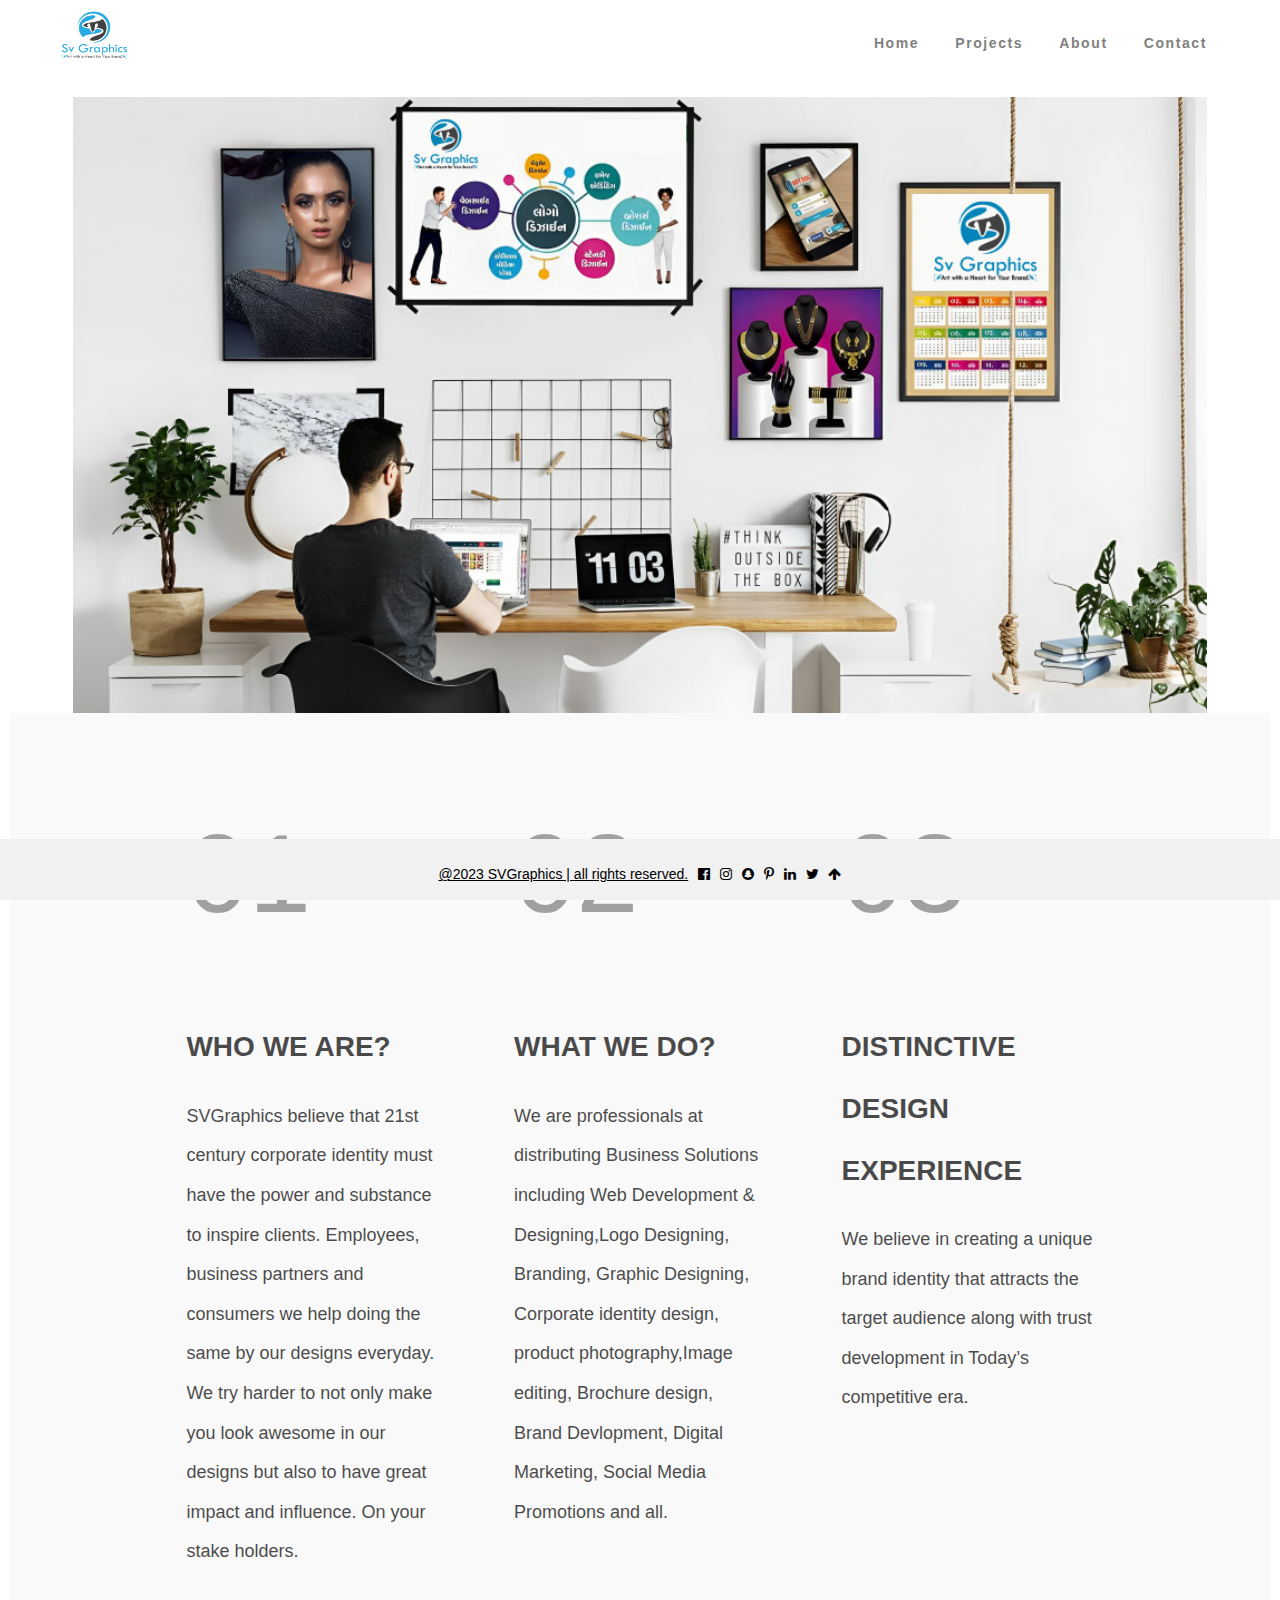
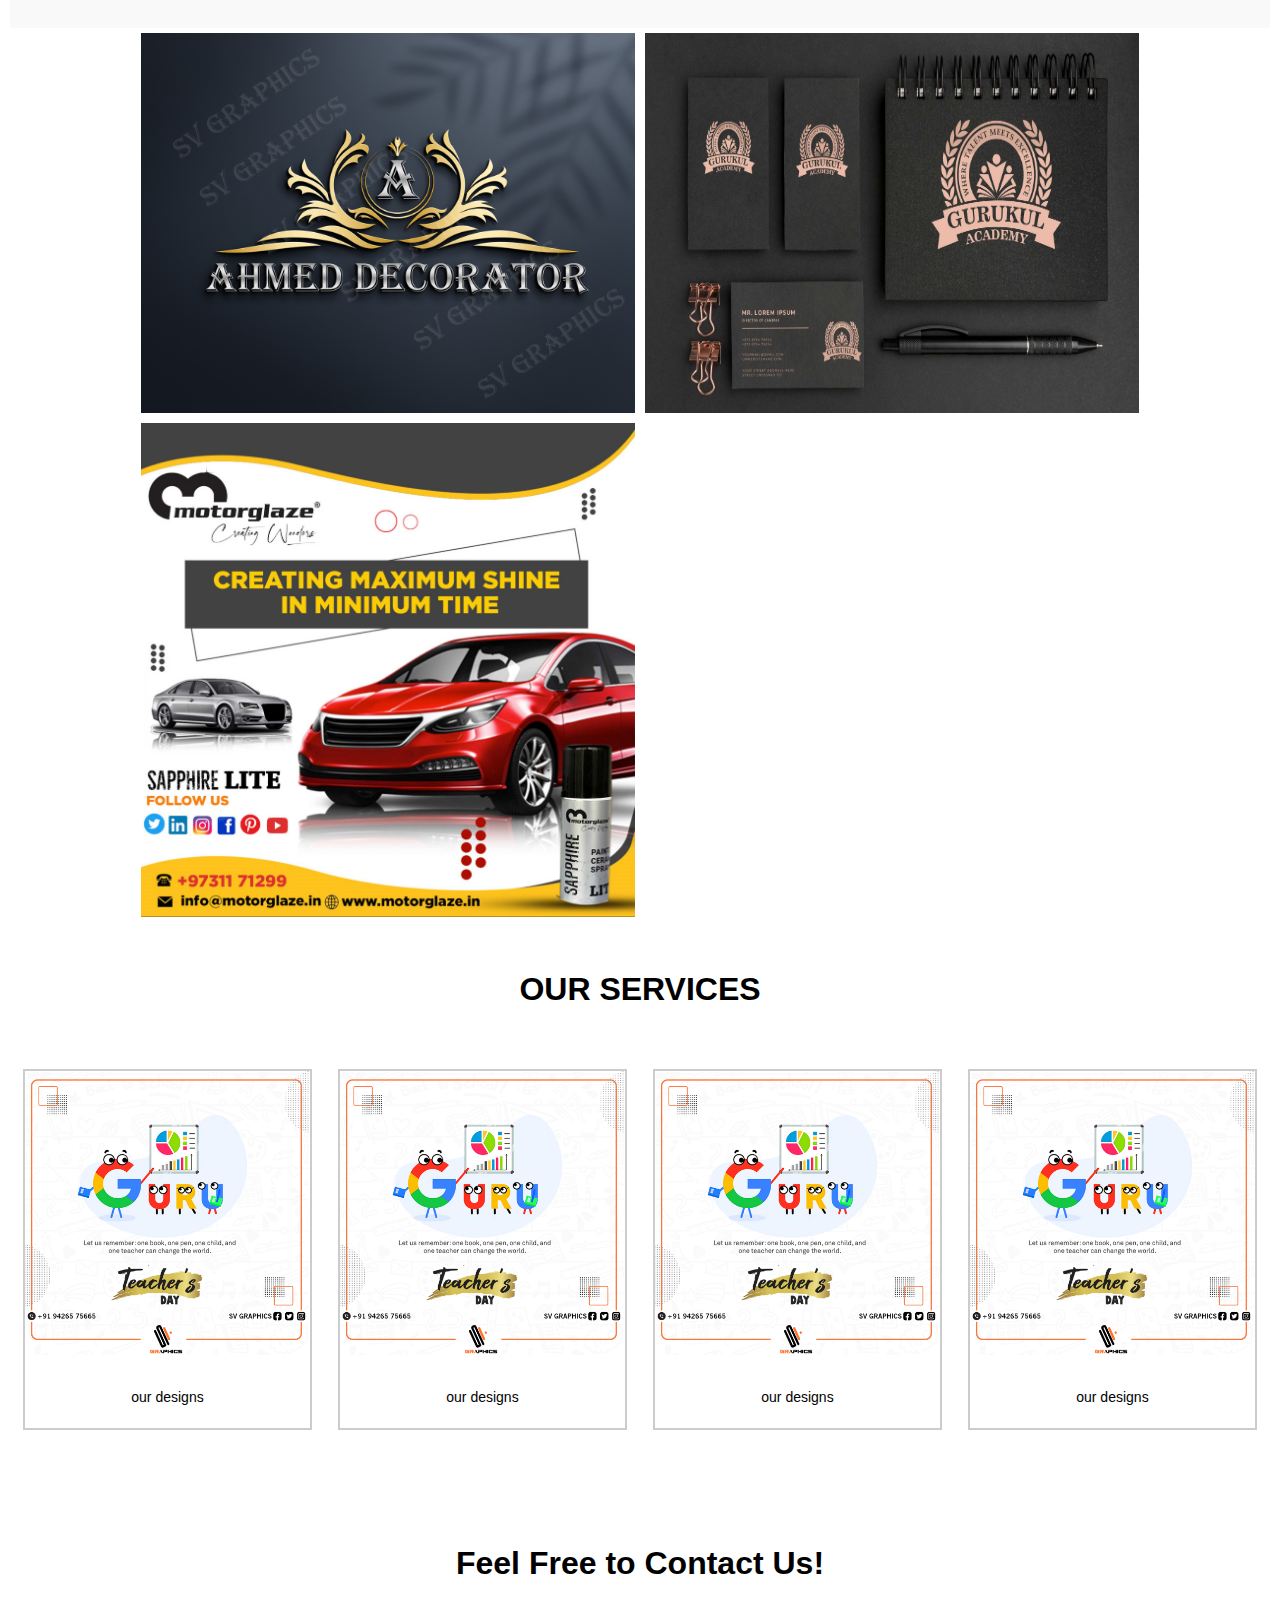
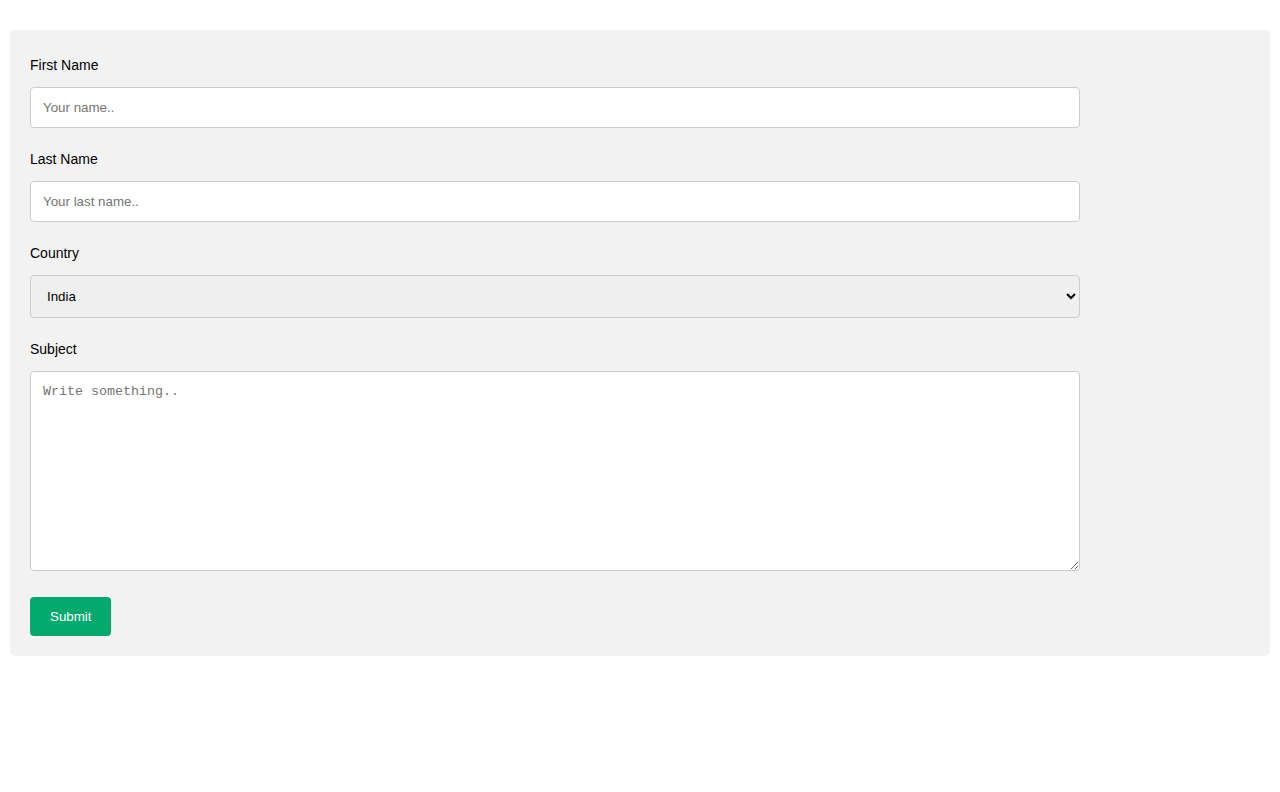
==== index.html @ ce994e53 "second commit" ====
<!DOCTYPE html>
<html lang="en">
<head>
    <meta charset="UTF-8">
    <meta http-equiv="X-UA-Compatible" content="IE=edge">
    <link rel="stylesheet" href="https://cdnjs.cloudflare.com/ajax/libs/font-awesome/4.7.0/css/font-awesome.min.css">
    <meta name="viewport" content="width=device-width, initial-scale=1.0">
    <title>SV Graphics</title>
    <link rel="icon" type="image/x-icon" href="/Images/favicon.ico">
    <!-- <link rel="stylesheet" href="https://cdnjs.cloudflare.com/ajax/libs/font-awesome/5.15.3/css/all.min.css" integrity="sha512-iBBXm8fW90+nuLcSKlbmrPcLa0OT92xO1BIsZ+ywDWZCvqsWgccV3gFoRBv0z+8dLJgyAHIhR35VZc2oM/gI1w==" crossorigin="anonymous" /> -->
    <link rel="stylesheet" href="/styles/index.css">
</head>
<body>
    <nav>
        <div class="nav-main">
            <div class="nav-header">
                <a href="/index.html"><img src="Images/sv-logo.png" class="logo" alt="logo"></a>
                <i class="fa fa-bars" aria-hidden="true"></i>
            </div>
            <ul class="menu">
                <li>
                    <a class = "navbar-a" href="/index.html">Home</a>
                </li>
                <li>
                    <a class = "navbar-a" href="pages/projects.html">Projects</a>
                </li>
                <li>
                    <a class = "navbar-a" href="pages/about.html">About</a>
                </li>
                <li>
                    <a class = "navbar-a" href="pages/contact.html">Contact</a>
                </li>
            </ul>
        </div>
       
    </nav>
    <div class="content">

        <div class="container">
            <img src="/Images/slider.jpg" alt="SVGraphics" class="image">
            <div class="overlay">
                <div class="text"><h2>We create an innovative and impressive brand that pumps up your business like its heart.</h2>
                    <button class="button">
                        <span class="button-content" ><a class="container-btn" href="#services">Know More</a></span>
                    </button>
            </div>
            </div>
        </div>
        <div class="div-info">
            <div class="responsive-info">
                <p class="div-info-p" >01</p>
                <h1>WHO WE ARE?</h1>
                <h3 style="font-weight: 100; font-size: large;">SVGraphics believe that 21st century corporate identity must have the power and substance to inspire clients. Employees, business partners and consumers we help doing the same by our designs everyday. We try harder to not only make you look awesome in our designs but also to have great impact and influence. On your stake holders.</h3>

            </div>
            <div class="responsive-info">
                    <p class="div-info-p" >02</p>
                    <h1>WHAT WE DO?</h1>
                <h3 style="font-weight: 100; font-size: large;">We are professionals at distributing Business Solutions including Web Development & Designing,Logo Designing, Branding, Graphic Designing, Corporate identity design, product photography,Image editing, Brochure design, Brand Devlopment, Digital Marketing, Social Media Promotions and all.</h3>

            </div>
            <div class="responsive-info">
                <p class="div-info-p" >03</p>
                <h1>DISTINCTIVE DESIGN EXPERIENCE</h1>
                <h3 style="font-weight: 100; font-size: large;">We believe in creating a unique brand identity that attracts the target audience along with trust development in Today’s competitive era.</h3>
            </div>
        </div>
        <!-- <div>
          <img src="Images/work.jpeg" style="width: auto;" alt="">
        </div> -->
        <div style="display: flex;">
            <div>
            <div class="cc">
                <div class="content-container">
                    <img src="/Images/4.png" alt="Avatar" class="image">
                    <div class="overlay-text">
                      <div class="cc-text">LOGO DESIGN</div>
                    </div>
                </div>
                <div class="content-container">
                    <img src="/Images/logo branding.jpg" style="height: 100%;" alt="Avatar" class="image">
                    <div class="overlay-text">
                      <div class="cc-text">LOGO BRANDING</div>
                    </div>
                </div>
            </div>
            <div class="cc">
                <div class="content-container">
                    <img src="/Images/11.png"  alt="Avatar" class="image">
                    <div class="overlay-text">
                      <div class="cc-text">AD DESIGN</div>
                    </div>
                </div>
                <div class="content-container"
                    <img src="/Images/13.png" alt="Avatar" class="image">
                    <div class="overlay-text">
                      <div class="cc-text">TEMPLATE DESING</div>
                    </div>
                </div>
            </div>
        </div>
        </div>
        
        <p class="services" align="center" id="services">OUR SERVICES</p>
            
            <div style="margin-bottom: 40%;">
                <div class="responsive">
                    <div class="gallery">
                      <a target="_blank" href="/Images/02.png">
                        <img src="/Images/02.png" alt="Cinque Terre" width="600" height="400">
                      </a>
                      <div class="desc">our designs</div>
                    </div>
                  </div>
                  <div class="responsive">
                    <div class="gallery">
                      <a target="_blank" href="/Images/02.png">
                        <img src="/Images/02.png" alt="Cinque Terre" width="600" height="400">
                      </a>
                      <div class="desc">our designs</div>
                    </div>
                  </div>
                  <div class="responsive">
                    <div class="gallery">
                      <a target="_blank" href="/Images/02.png">
                        <img src="/Images/02.png" alt="Cinque Terre" width="600" height="400">
                      </a>
                      <div class="desc">our designs</div>
                    </div>
                  </div>
                  <div class="responsive">
                    <div class="gallery">
                      <a target="_blank" href="/Images/02.png">
                        <img src="/Images/02.png" alt="Cinque Terre" width="600" height="400">
                      </a>
                      <div class="desc">our designs</div>
                    </div>
                  </div>
            </div>
            
                  <p class="services" align="center" id="services">Feel Free to Contact Us!</p>
                  <div class="containeer" style="display: flex; margin-bottom: 10%;">
                    <form action="/action_page.php">
                      <label for="fname">First Name</label>
                      <input type="text" id="fname" name="firstname" placeholder="Your name..">
                  
                      <label for="lname">Last Name</label>
                      <input type="text" id="lname" name="lastname" placeholder="Your last name..">
                  
                      <label for="country">Country</label>
                      <select id="country" name="country">
                        <option value="India">India</option>
                        <option value="canada">Canada</option>
                        <option value="usa">USA</option>
                        <option value="Australia">Australia</option>
                      </select>
                  
                      <label for="subject">Subject</label>
                      <textarea id="subject" name="subject" placeholder="Write something.." style="height:200px"></textarea>
                  
                      <input type="submit" value="Submit">
                    </form>
                </div>
        <footer class="footer"> 
            <div class="social-media" align = "center" style="margin-top: 20px;">   
                <a href="" >@2023 SVGraphics | all rights reserved.</a>
                <a href="" ><i class="fa fa-facebook-official "></i></a>
                <a href="" ><i class="fa fa-instagram "></i></a>
                <a href="" ><i class="fa fa-snapchat "></i></a>
                <a href="" ><i class="fa fa-pinterest-p "></i></a>
                <a href="" ><i class="fa fa-linkedin "></i></a>
                <a href="" ><i class="fa fa-twitter "></i></a>
                <a href="#" style="align-items: end;"><i class="fa fa-arrow-up"></i></a>
                <!-- <button class="footerbutton" ><a href="#" class="footerbutton-a" ><i class="fa fa-arrow-up"></i> To the top</a></button> -->
            </div>
        </footer>

    <script src="scripts/index.js"></script>
</body>
</html>
---- styles/index.css ----
body {
  margin: 0;
  padding: 0;
  font-family: sans-serif;
  background: white;
  line-height: 2.2;
  font-size: 0.875rem;
  
}

ul {
  list-style-type: none;
}
li {
  padding: 10px;
}

.navbar-a {
  font-weight: 700;
  text-decoration: none;
}

nav {
  background: white;
  /* box-shadow: 0 5px 15px rgba(0, 0, 0, 0.1); */
}

.fa-bars {
  font-size: 1.5rem;
  color: #000000;
  cursor: pointer;
}

.fa-bars:hover {
  color: rgb(39, 170, 225);
}

.navbar-a {
  color: grey;
  letter-spacing: 0.1rem;
  display: block;
  padding: 0.5rem 1rem;
  transition: all 0.3s linear;
}

.navbar-a:hover {
  background: rgb(39, 170, 225);
  color: rgb(0, 0, 0);
  padding-left: 1.5rem;
}

.menu {
  height: 0;
  /* overflow: hidden; */
  transition: all 0.3s linear;
}

.show-menu {
  height: auto;
  padding-bottom: 2%;
}

.nav-header {
  display: flex;
  justify-content: space-between;
  padding: 1rem;
}

.logo{
  width: 10%;
}
@media (min-width: 800px) {
  .nav-main {
    max-width: 1170px;
    margin: 0 auto;
    display: flex;
    align-items: center;
    justify-content: space-between;
  }

  .nav-header {
    padding: 0;
  }

  .fa-bars {
    display: none;
  }

  .menu {
    height: auto;
    display: flex;
  }

  .navbar-a {
    padding: 0;
    margin: 0 0.5rem;
  }

  .navbar-a:hover {
    padding: 0;
    background: transparent;
  }

  .logo{
    width: 10%;
    height: 80%;
  }
}

/* hero-image */
.container {
  margin-left: 5%;
  position: relative;
  width: 90%;
}

.image {
  display: block;
  width: 100%;
  height: auto;
}

.overlay {
  position: absolute;
  bottom: 0;
  right: 0;
  background-color: rgb(229, 232, 236);
  overflow: hidden;
  width: 60%;
  height: 0;
  transition: .5s ease;
  opacity: 90%;
}

.container:hover .overlay {
  height: 70%;
}

.text {
  color: black;
  font-size: 150%;
  position: absolute;
  top: 50%;
  left: 50%;
  -webkit-transform: translate(-50%, -50%);
  -ms-transform: translate(-50%, -50%);
  transform: translate(-50%, -50%);
  text-align: center;
}
@media only screen and (max-width: 1500px) {
  .text {
    font-size: 130%;
  }
  .button{
    font-size: smaller;
  }
}
@media only screen and (max-width: 1300px) {
  .text {
    font-size: 100%;
  }
  .button{
    font-size: smaller;
  }
}
@media only screen and (max-width: 1000px) {
  .text {
    font-size: 85%;
  }
  .button{
    font-size: smaller;
  }
}
@media only screen and (max-width: 850px) {
  .overlay {
    display: none;
  }
}
/* container button */
.button {
  position: relative;
  overflow: hidden;
  height: 3rem;
  padding: 0 2rem;
  border-radius: 1.5rem;
  background: rgb(39, 170, 225);
  /* background-size: 100%; */
  color: #fff;
  border: none;
}

.button:hover::before {
  transform: scaleX(1);
}

.button-content {
  position: relative;
  z-index: 1;
}

.button::before {
  content: '';
  position: absolute;
  top: 0;
  left: 0;
  transform: scaleX(0);
  transform-origin: 0 50%;
  width: 100%;
  height: inherit;
  border-radius: inherit;
  background: linear-gradient(
    82.3deg,
    rgb(44, 43, 44) 10.8%,
    rgb(0, 0, 0) 94.3%
  );
  transition: all 0.475s;
}

.container-btn {
  text-decoration: none;
  color: white;
  font-weight: 600;
  font-size: larger;
}

/* info division */
.div-info{
  background-color: #f9f9f9;
  display : flex ;
  justify-content: center;
  width: auto;
}

.div-info div{
  
  opacity: 70%;
  width: 20%;
  margin: 1%;
  padding: 2%;
}

.div-info-p{
  font-size: 800%;
  opacity: 50%;
  display: inline;
}


@media only screen and (max-width: 900px) {
  .div-info{
    display: block;
    width: 100%;
    justify-content: center;
  }
  .div-info div{
    width: 90%;
  }
}

/* content container after info */

.content-container {
  position: relative;
  width: 50%;
  margin: 0.5%;
}

.overlay-text {
  position: absolute;
  top: 0;
  bottom: 0;
  left: 0;
  right: 0;
  height: 100%;
  width: 100%;
  opacity: 0;
  transition: .9s ease;
  background-color: black;
}

.cc-text {
  color: white;
  font-size: 20px;
  position: absolute;
  top: 50%;
  left: 50%;
  -webkit-transform: translate(-50%, -50%);
  -ms-transform: translate(-50%, -50%);
  transform: translate(-50%, -50%);
  text-align: center;
}

.content-container:hover .overlay-text {
  opacity: 1;
}

.cc{
  display: flex;
  padding-left: 10%;
  padding-right: 10%;
}

.services{
  font-size: xx-large;
  font-weight: 700;
}



/* Content */
.content {
  background-color: white;
  padding: 10px;
}


/* ----------------- portfolio -------------------- */
/* 
.accorerdion {
  border: none;
  outline: 0;
  display: inline-block;
  padding: 8px;
  color: white;
  background-color: rgb(34, 34, 34);
  text-align: center;
  margin-top: 20px;
  margin-left: 42.5%;
  cursor: pointer;
  width: 15%;
  transition: 0.4s;
} */

.panel {
  /* margin-top: 2000%; */
  /* padding: 0 18px; */
  display: none;
  background-color: white;
  overflow: hidden;
}

div.gallery {
  border: 2px solid #ccc;
}

div.gallery:hover {
  border: 2px solid black;
}

div.gallery img {
  width: 100%;
  height: auto;
}

div.desc {
  padding: 15px;
  text-align: center;
}

.responsive {
  padding: 1%;
  float: left;
  width: 23%;
}

@media only screen and (max-width: 900px) {
  .responsive {
    width: 40%;
    margin-left: 5%;
  }
}

/* @media only screen and (max-width: 700px) {
  .responsive {
    width: auto;
  }
} */

@media only screen and (max-width: 600px) {
  .responsive {
    width: 90%;
  }
}

/* ----------------- portfolio-end -------------------- */
/* -------- contact us form ---------------- */
input[type=text], select, textarea {
  width: 100%;
  padding: 12px;
  border: 1px solid #ccc;
  border-radius: 4px;
  box-sizing: border-box;
  margin-top: 6px;
  margin-bottom: 16px;
  resize: vertical;
}

input[type=submit] {
  background-color: #04AA6D;
  color: white;
  padding: 12px 20px;
  border: none;
  border-radius: 4px;
  cursor: pointer;
}

input[type=submit]:hover {
  background-color: #45a049;
}

.containeer {
  border-radius: 5px;
  background-color: #f2f2f2;
  padding: 20px;
}

/* ----------------- footer -------------------- */
.footer {
  position: fixed;
  background-color: rgb(241, 241, 241);
  bottom: 0;
  left: 0;
  right: 0;
  /* top: 0; */
}
.social-media a{
  color: black;
  padding: 3px;
}
.social-media{
  margin-bottom: 10px;
}
.social-media a:hover{
  color: #1500ff;
  font-weight: bold;
}

/* 
.footerbutton {
  border: none;
  outline: none;
  padding: 12px 16px;
  background-color: white;
  cursor: pointer;
}

.footerbutton:hover {
  background-color: #000000;
}

.footerbutton.active {
  background-color: #666;
  color: white;
}

.footerbutton-a{
  text-decoration: none; 
  color: black;
}

.footerbutton-a:hover{
  color: white;
} */
/* ----------------- footer-end -------------------- */
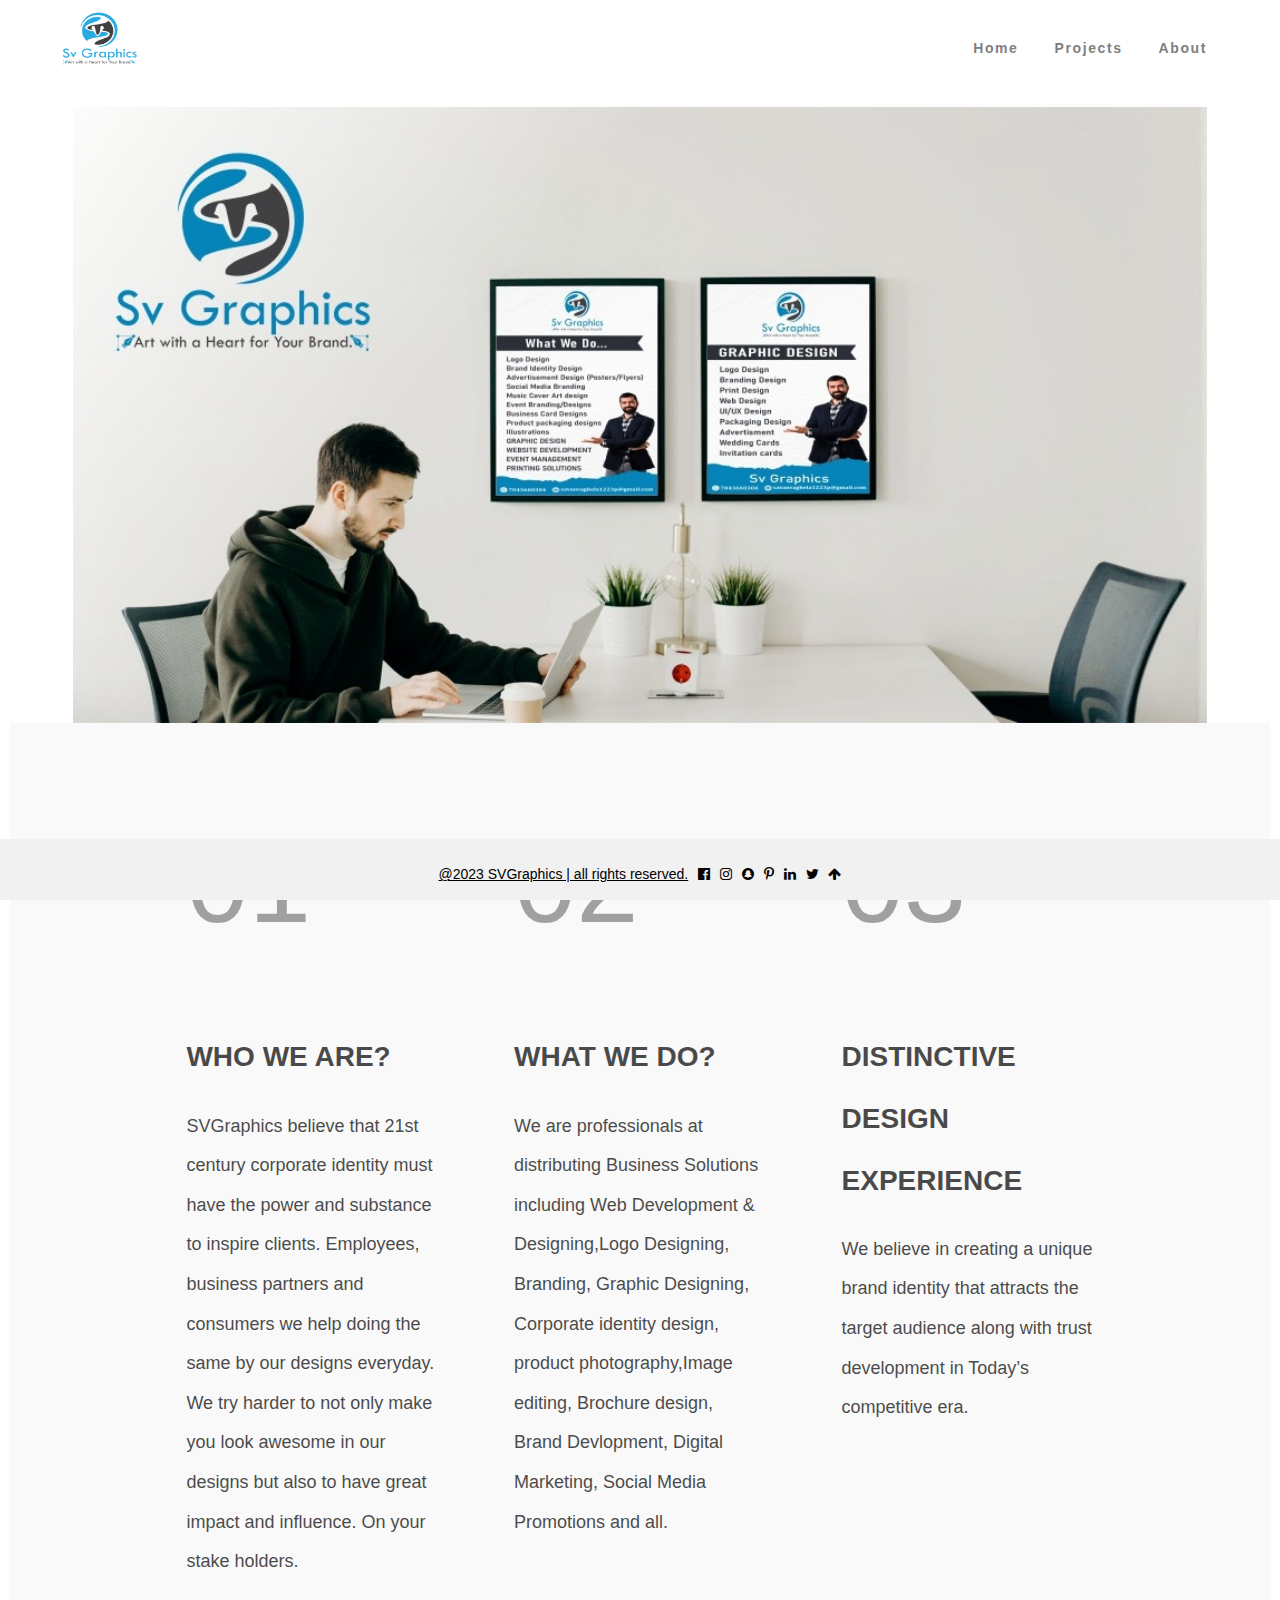
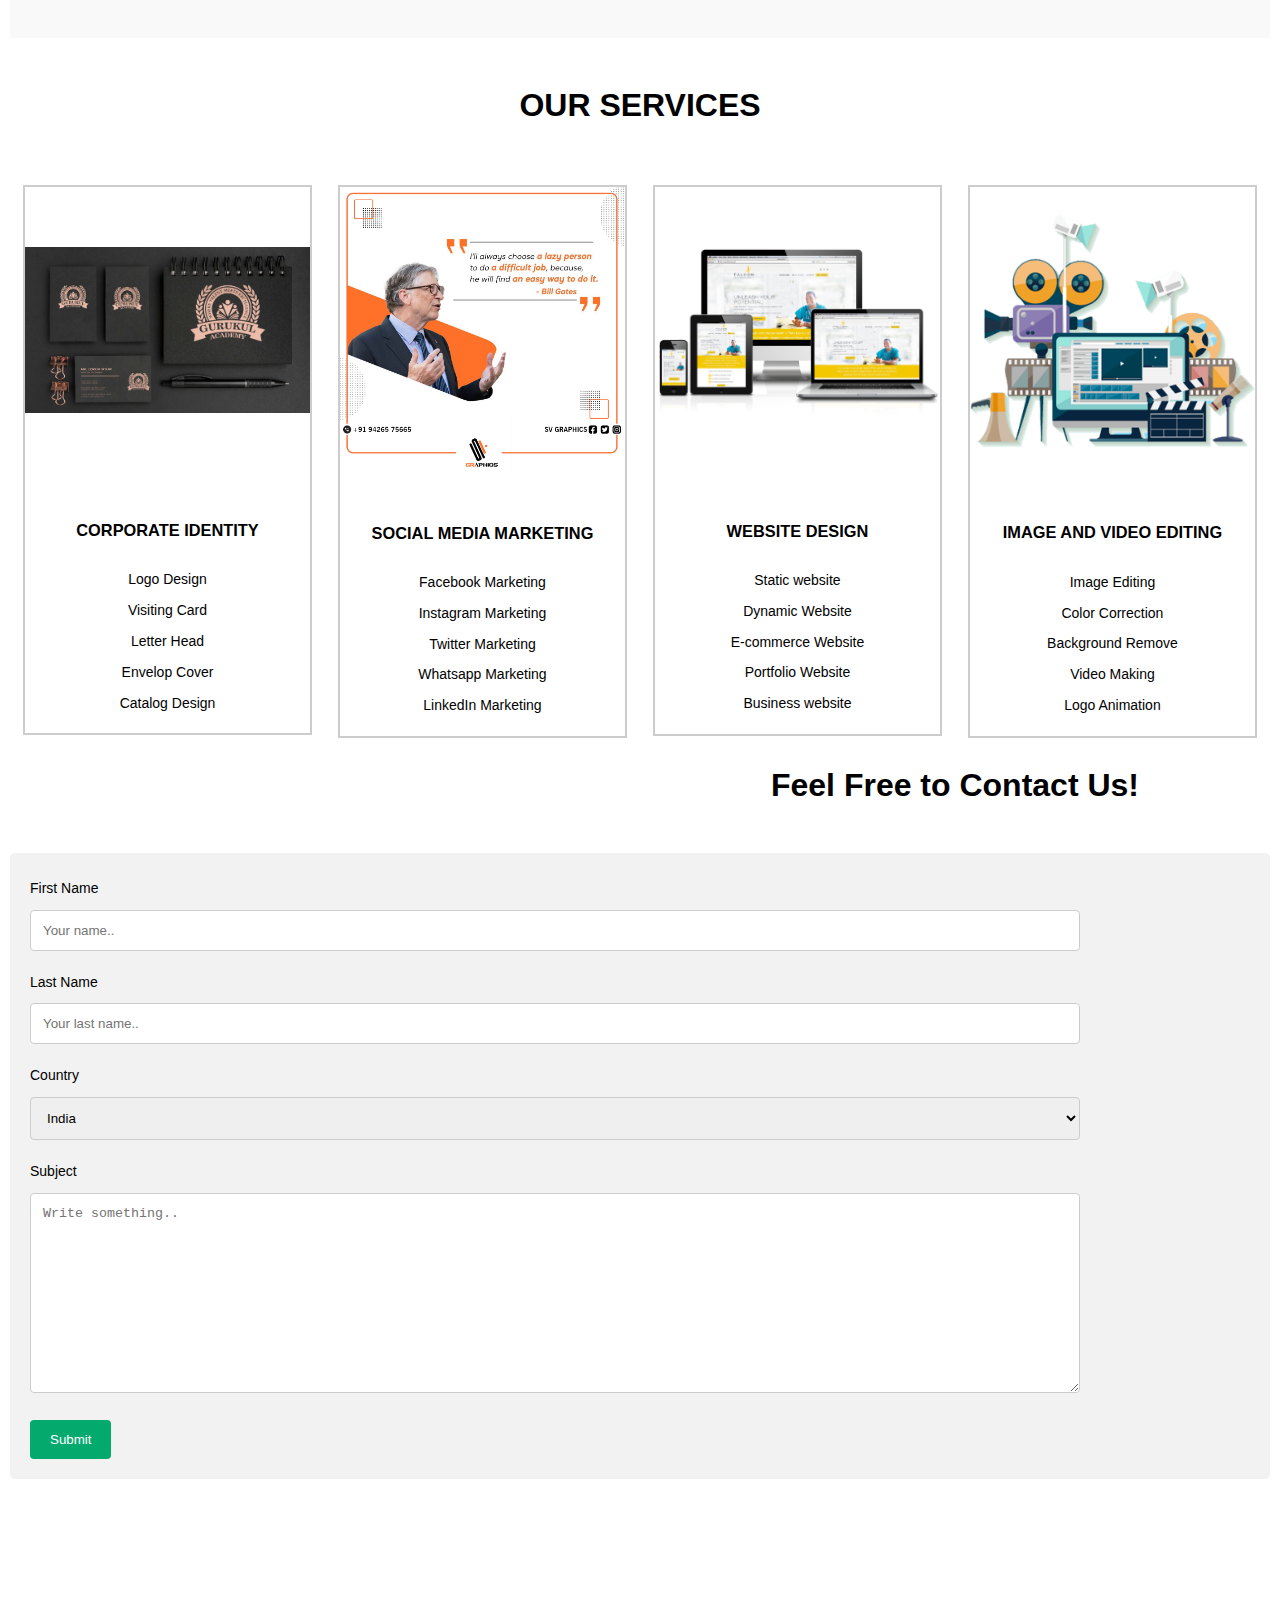
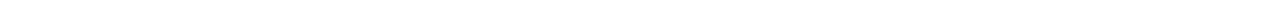
==== commit 601c3c2c: "Third commit" ====
--- a/index.html
+++ b/index.html
@@ -27,9 +27,9 @@
                 <li>
                     <a class = "navbar-a" href="pages/about.html">About</a>
                 </li>
-                <li>
+                <!-- <li>
                     <a class = "navbar-a" href="pages/contact.html">Contact</a>
-                </li>
+                </li> -->
             </ul>
         </div>
        
@@ -37,7 +37,7 @@
     <div class="content">
 
         <div class="container">
-            <img src="/Images/slider.jpg" alt="SVGraphics" class="image">
+            <img src="/Images/slider.jpeg" alt="SVGraphics" class="image">
             <div class="overlay">
                 <div class="text"><h2>We create an innovative and impressive brand that pumps up your business like its heart.</h2>
                     <button class="button">
@@ -64,11 +64,42 @@
                 <h1>DISTINCTIVE DESIGN EXPERIENCE</h1>
                 <h3 style="font-weight: 100; font-size: large;">We believe in creating a unique brand identity that attracts the target audience along with trust development in Today’s competitive era.</h3>
             </div>
-        </div>
+        <!-- </div>
+        <div class="content-cc">
+          <div class="polaroid-c">
+            <img src="/Images/thin_pencil_ruler_drawing.png"  alt="Modern Design" style="width:100%">
+            <div class="container-c">
+            <p>MODERN DESIGN</p>
+            </div>
+          </div>
+          
+          <div class="polaroid-c">
+            <img src="Images/Gallery.png" alt="Quality Work" style="width:100%">
+            <div class="container-c">
+            <p>QUALITY WORK</p>
+            </div>
+          </div>
+          <div class="polaroid-c">
+            <img src="Images/clock.png" alt="Timely Delivery" style="width:100%">
+            <div class="container-c">
+            <p>TIMELY DELIVERY</p>
+            </div>
+          </div>
+          
+          <div class="polaroid-c">
+            <img src="/Images/heart.png" alt="Customer Satisfaction"  style="width:100%">
+            <div class="container-c">
+            <p>CUSTOMER SATISFACTION</p>
+            </div>
+          </div>
+        </div>
+              
+
+        <div>Icons made from <a href="https://www.onlinewebfonts.com/icon">svg icons</a>is licensed by CC BY 4.0</div> -->
         <!-- <div>
           <img src="Images/work.jpeg" style="width: auto;" alt="">
         </div> -->
-        <div style="display: flex;">
+        <!-- <div style="display: flex;">
             <div>
             <div class="cc">
                 <div class="content-container">
@@ -97,8 +128,8 @@
                       <div class="cc-text">TEMPLATE DESING</div>
                     </div>
                 </div>
-            </div>
-        </div>
+              </div>
+            </div> -->
         </div>
         
         <p class="services" align="center" id="services">OUR SERVICES</p>
@@ -106,34 +137,62 @@
             <div style="margin-bottom: 40%;">
                 <div class="responsive">
                     <div class="gallery">
-                      <a target="_blank" href="/Images/02.png">
-                        <img src="/Images/02.png" alt="Cinque Terre" width="600" height="400">
-                      </a>
-                      <div class="desc">our designs</div>
+                      <a target="_blank" href="/Images/logo branding.jpg">
+                        <img src="/Images/logo branding.jpg" alt="CORPORATE IDENTITY" width="600" height="400" style="margin-top: 21%; margin-bottom: 20%;">
+                      </a>
+                      <div class="desc">
+                        <h3>CORPORATE IDENTITY</h3>
+                            Logo Design 
+                        <br>Visiting Card
+                        <br>Letter Head
+                        <br>Envelop Cover
+                        <br>Catalog Design
+                      </div>
                     </div>
                   </div>
                   <div class="responsive">
                     <div class="gallery">
-                      <a target="_blank" href="/Images/02.png">
-                        <img src="/Images/02.png" alt="Cinque Terre" width="600" height="400">
-                      </a>
-                      <div class="desc">our designs</div>
+                      <a target="_blank" href="/Images/10.png">
+                        <img src="/Images/10.png" alt="SOCIAL MEDIA MARKETING" width="600" height="400">
+                      </a>
+                      <div class="desc">
+                        <h3>SOCIAL MEDIA MARKETING</h3>
+                            Facebook Marketing
+                        <br>Instagram Marketing
+                        <br>Twitter Marketing
+                        <br>Whatsapp Marketing
+                        <br>LinkedIn Marketing
+                      </div>
                     </div>
                   </div>
                   <div class="responsive">
                     <div class="gallery">
-                      <a target="_blank" href="/Images/02.png">
-                        <img src="/Images/02.png" alt="Cinque Terre" width="600" height="400">
-                      </a>
-                      <div class="desc">our designs</div>
+                      <a target="_blank" href="/Images/website design.png">
+                        <img src="/Images/website design.png" alt="WEBSITE DESIGN" width="600" height="400" style="margin-top: 19%; margin-bottom: 18%;">
+                      </a>
+                      <div class="desc">
+                        <h3>WEBSITE DESIGN</h3>
+                            Static website
+                        <br>Dynamic Website
+                        <br>E-commerce Website
+                        <br>Portfolio Website
+                        <br>Business website
+                      </div>
                     </div>
                   </div>
                   <div class="responsive">
                     <div class="gallery">
-                      <a target="_blank" href="/Images/02.png">
-                        <img src="/Images/02.png" alt="Cinque Terre" width="600" height="400">
-                      </a>
-                      <div class="desc">our designs</div>
+                      <a target="_blank" href="/Images/editing.png">
+                        <img src="/Images/editing.png" alt="IMAGE AND VIDEO EDITING" width="600" height="400" style="margin-top: 10%; margin-bottom: 9%;">
+                      </a>
+                      <div class="desc">
+                        <h3>IMAGE AND VIDEO EDITING</h3>
+                            Image Editing
+                        <br>Color Correction
+                        <br>Background Remove
+                        <br>Video Making
+                        <br>Logo Animation
+                      </div>
                     </div>
                   </div>
             </div>
--- a/styles/index.css
+++ b/styles/index.css
@@ -67,7 +67,7 @@
 }
 
 .logo{
-  width: 10%;
+  width: 15%;
 }
 @media (min-width: 800px) {
   .nav-main {
@@ -255,6 +255,12 @@
   .div-info div{
     width: 90%;
   }
+  .div-info-p{
+    font-size: 600%;
+    opacity: 50%;
+    display: inline;
+  }
+  
 }
 
 /* content container after info */
@@ -313,6 +319,55 @@
   padding: 10px;
 }
 
+/* new content container after info */
+
+.polaroid-c {
+  width: 30%;
+  background-color: white;
+  /* box-shadow: 0 4px 8px 0 rgba(0, 0, 0, 0.2), 0 6px 20px 0 rgba(0, 0, 0, 0.19); */
+  margin-bottom: 25px;
+}
+
+.container-c {
+  text-align: center;
+  padding: 10px 20px;
+}
+.content-cc{
+  display: flex;
+}
+
+/* .content-ccc{
+  display: flex;
+} */
+@media only screen and (max-width: 900px) {
+  .polaroid-c {
+    width: 50%;
+    background-color: white;
+    /* box-shadow: 0 4px 8px 0 rgba(0, 0, 0, 0.2), 0 6px 20px 0 rgba(0, 0, 0, 0.19); */
+    margin-bottom: 25px;
+  }
+  
+  .container-c {
+    text-align: center;
+    padding: 10px 20px;
+  }
+  .content-cc{
+    display: flex;
+  }
+}
+@media only screen and (max-width: 500px) {
+  .polaroid-c {
+    width: 100%;
+    background-color: white;
+    /* box-shadow: 0 4px 8px 0 rgba(0, 0, 0, 0.2), 0 6px 20px 0 rgba(0, 0, 0, 0.19); */
+    margin-bottom: 25px;
+  }
+  
+  .container-c {
+    text-align: center;
+    padding: 10px 20px;
+  }
+}
 
 /* ----------------- portfolio -------------------- */
 /* 
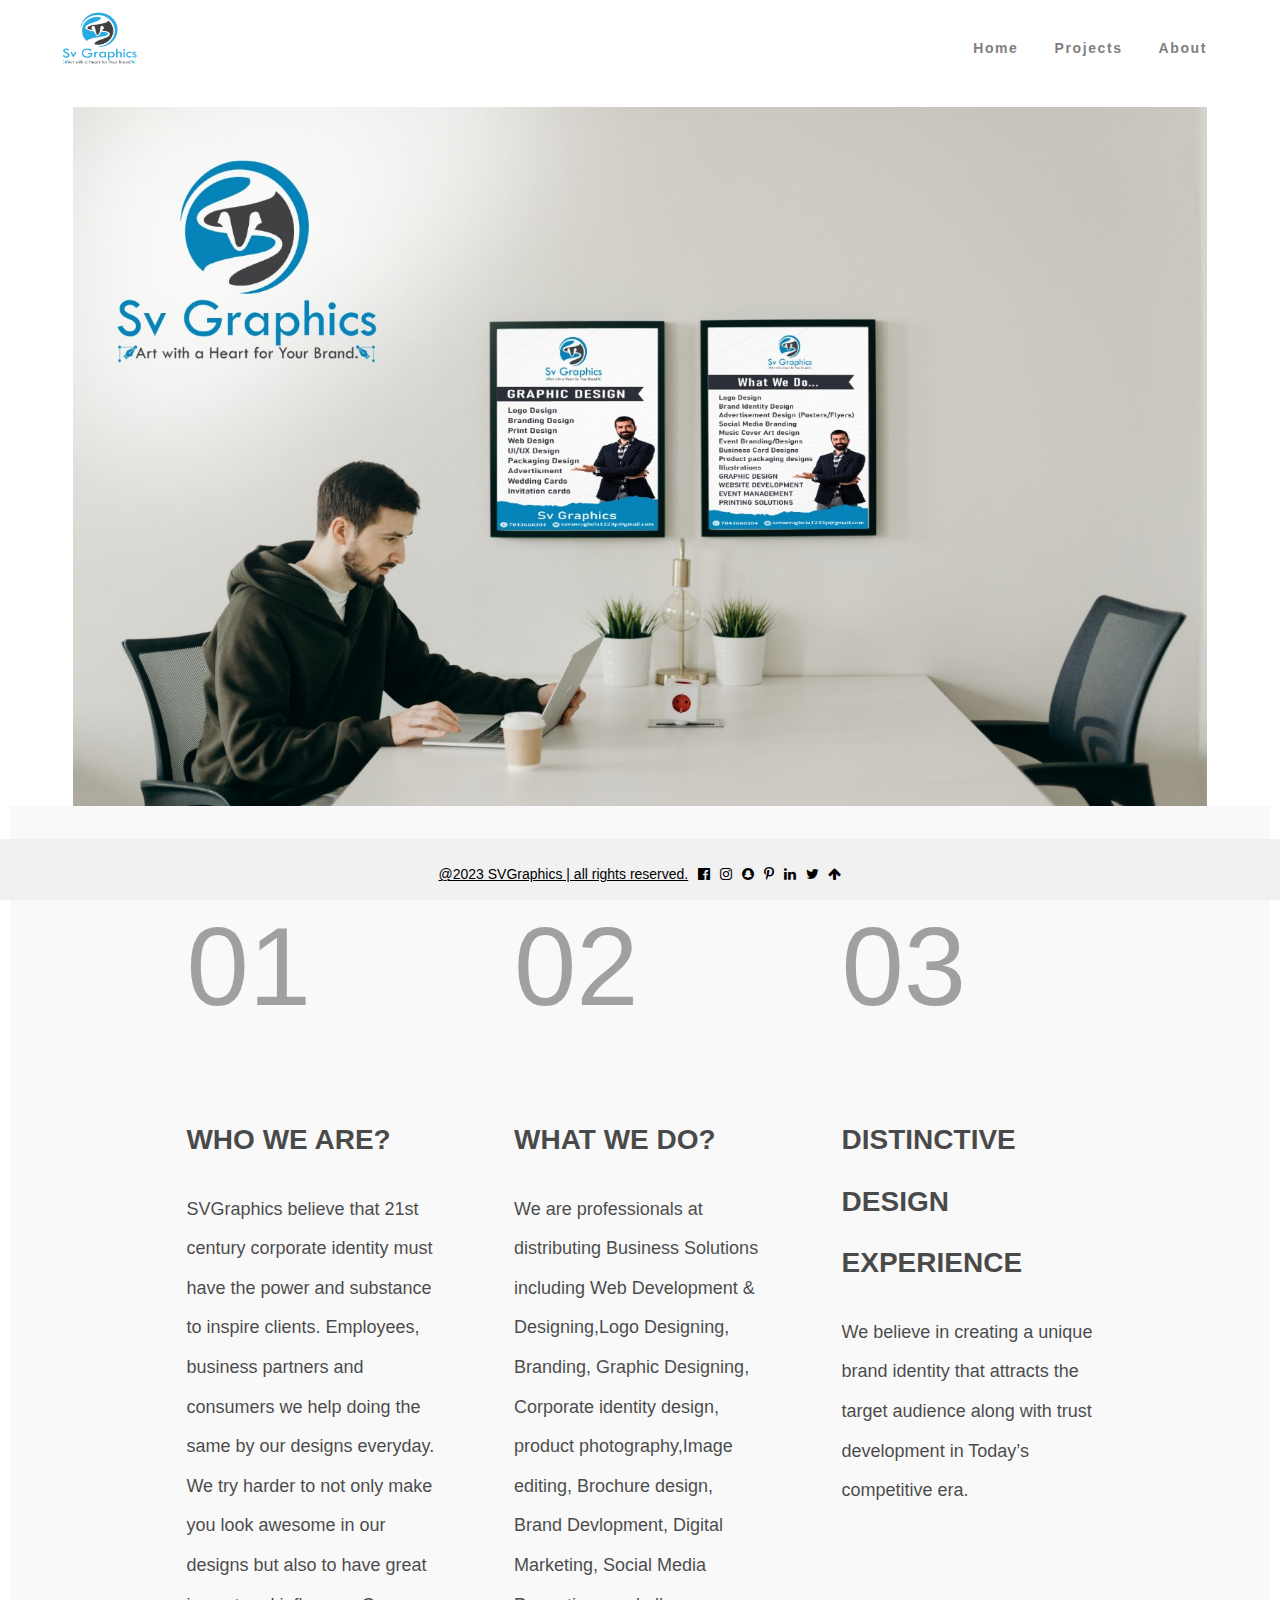
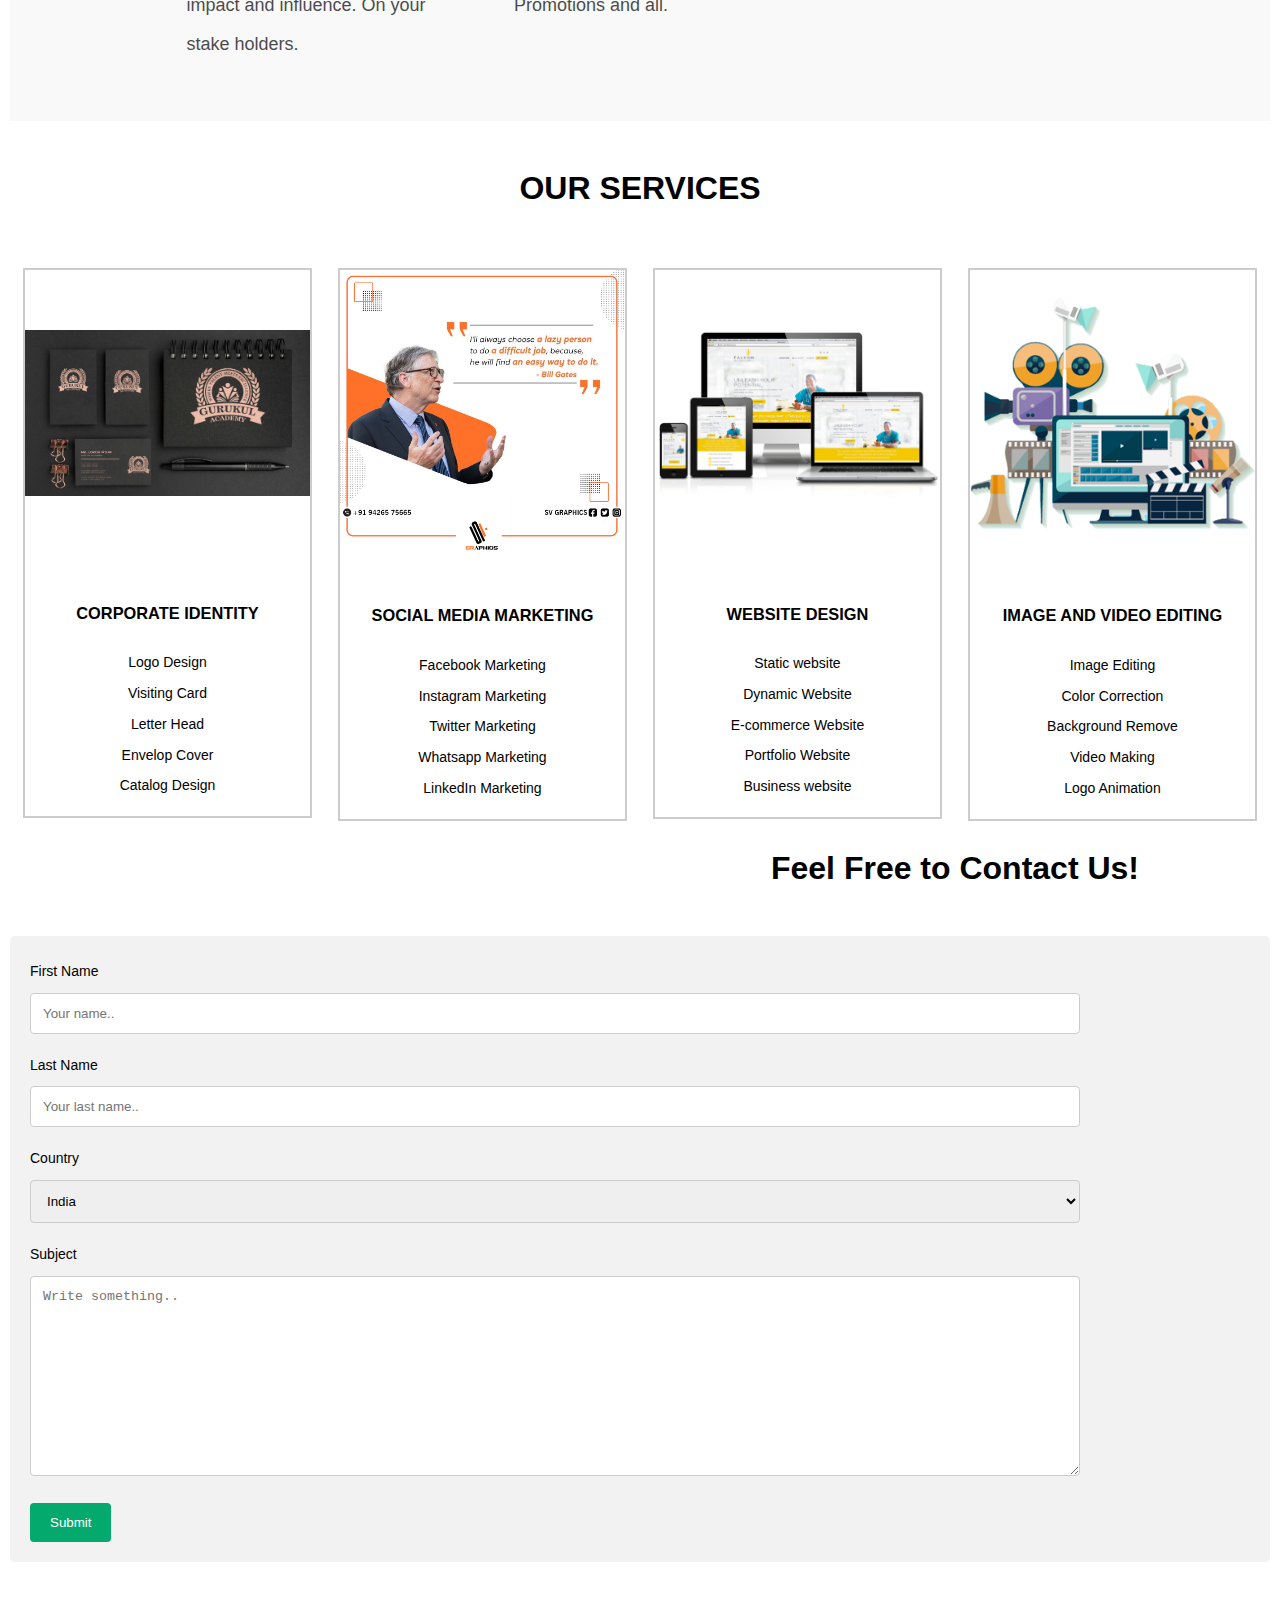
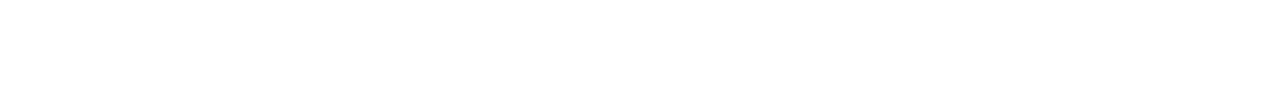
==== commit 073a8d0f: "Forth commit" ====
--- a/index.html
+++ b/index.html
@@ -14,7 +14,7 @@
     <nav>
         <div class="nav-main">
             <div class="nav-header">
-                <a href="/index.html"><img src="Images/sv-logo.png" class="logo" alt="logo"></a>
+                <a href="/index.html"><img src="/Images/sv-logo.png" class="logo" alt="logo"></a>
                 <i class="fa fa-bars" aria-hidden="true"></i>
             </div>
             <ul class="menu">
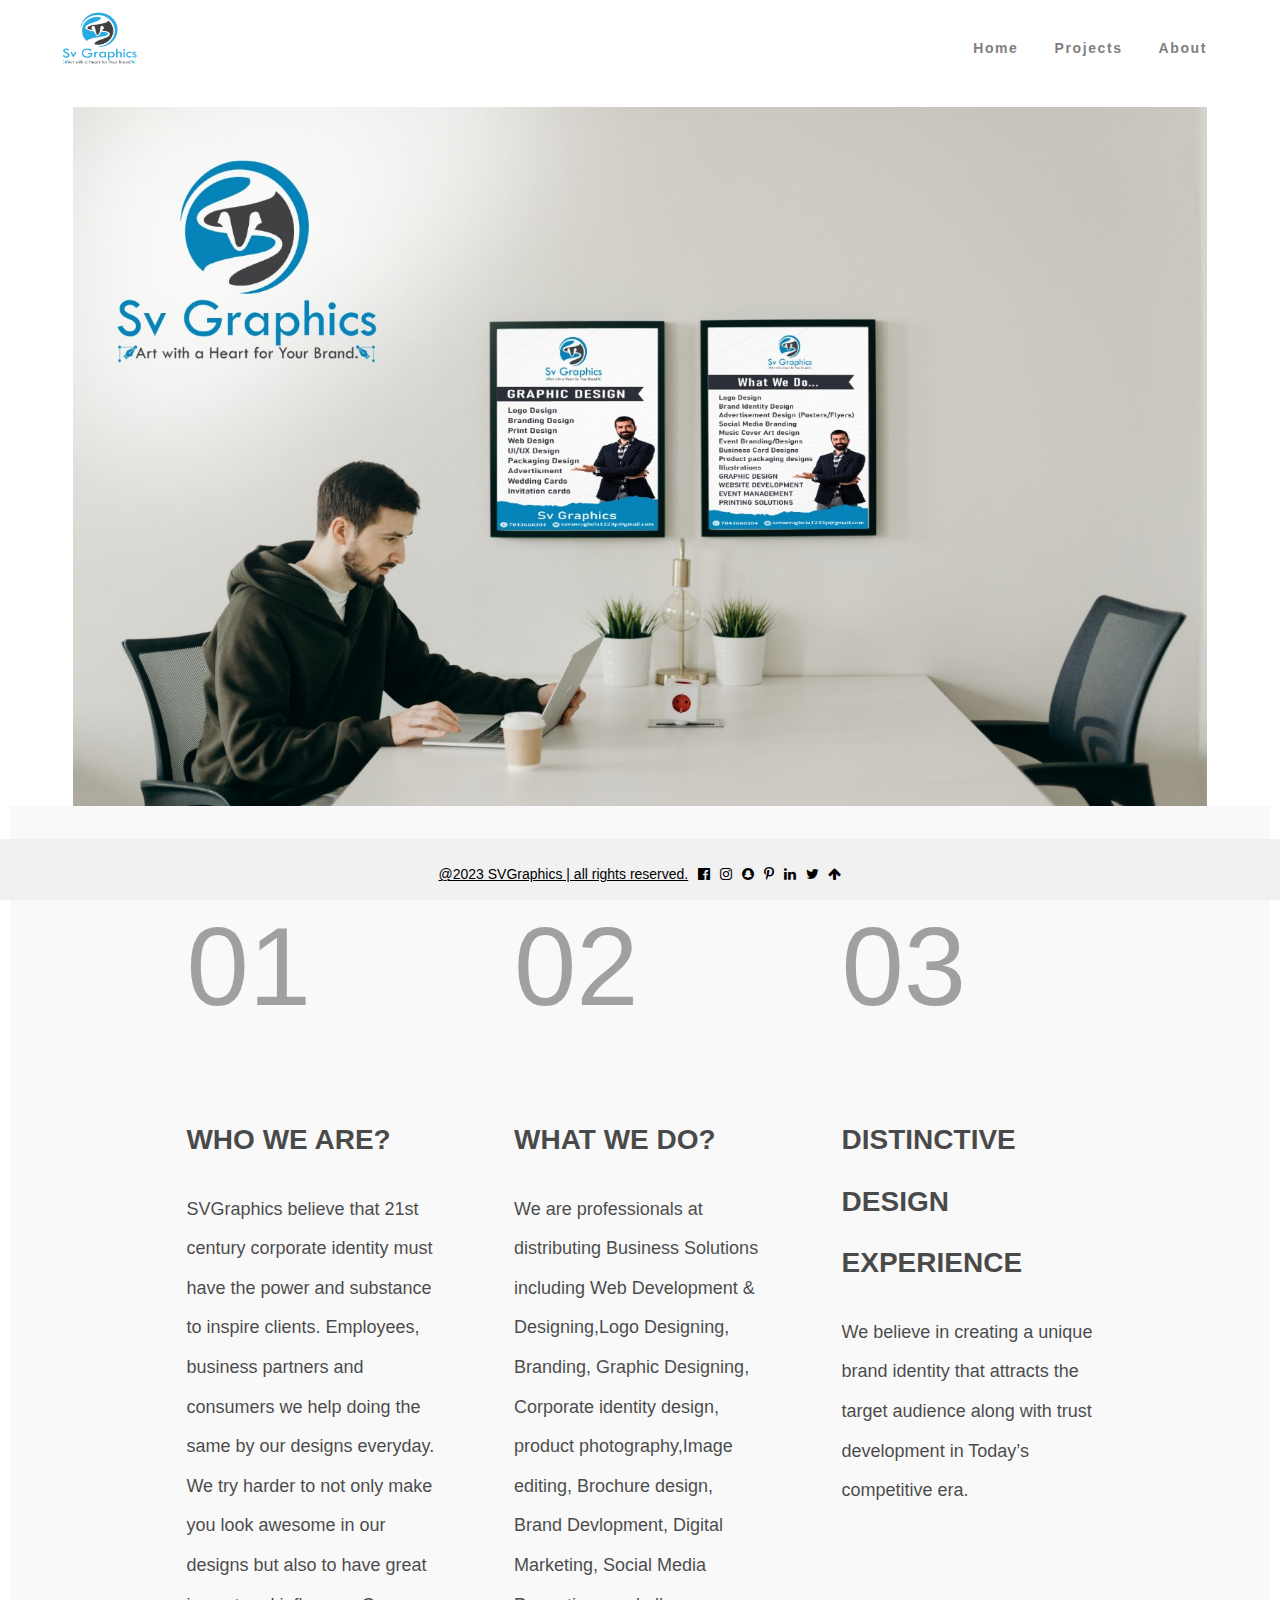
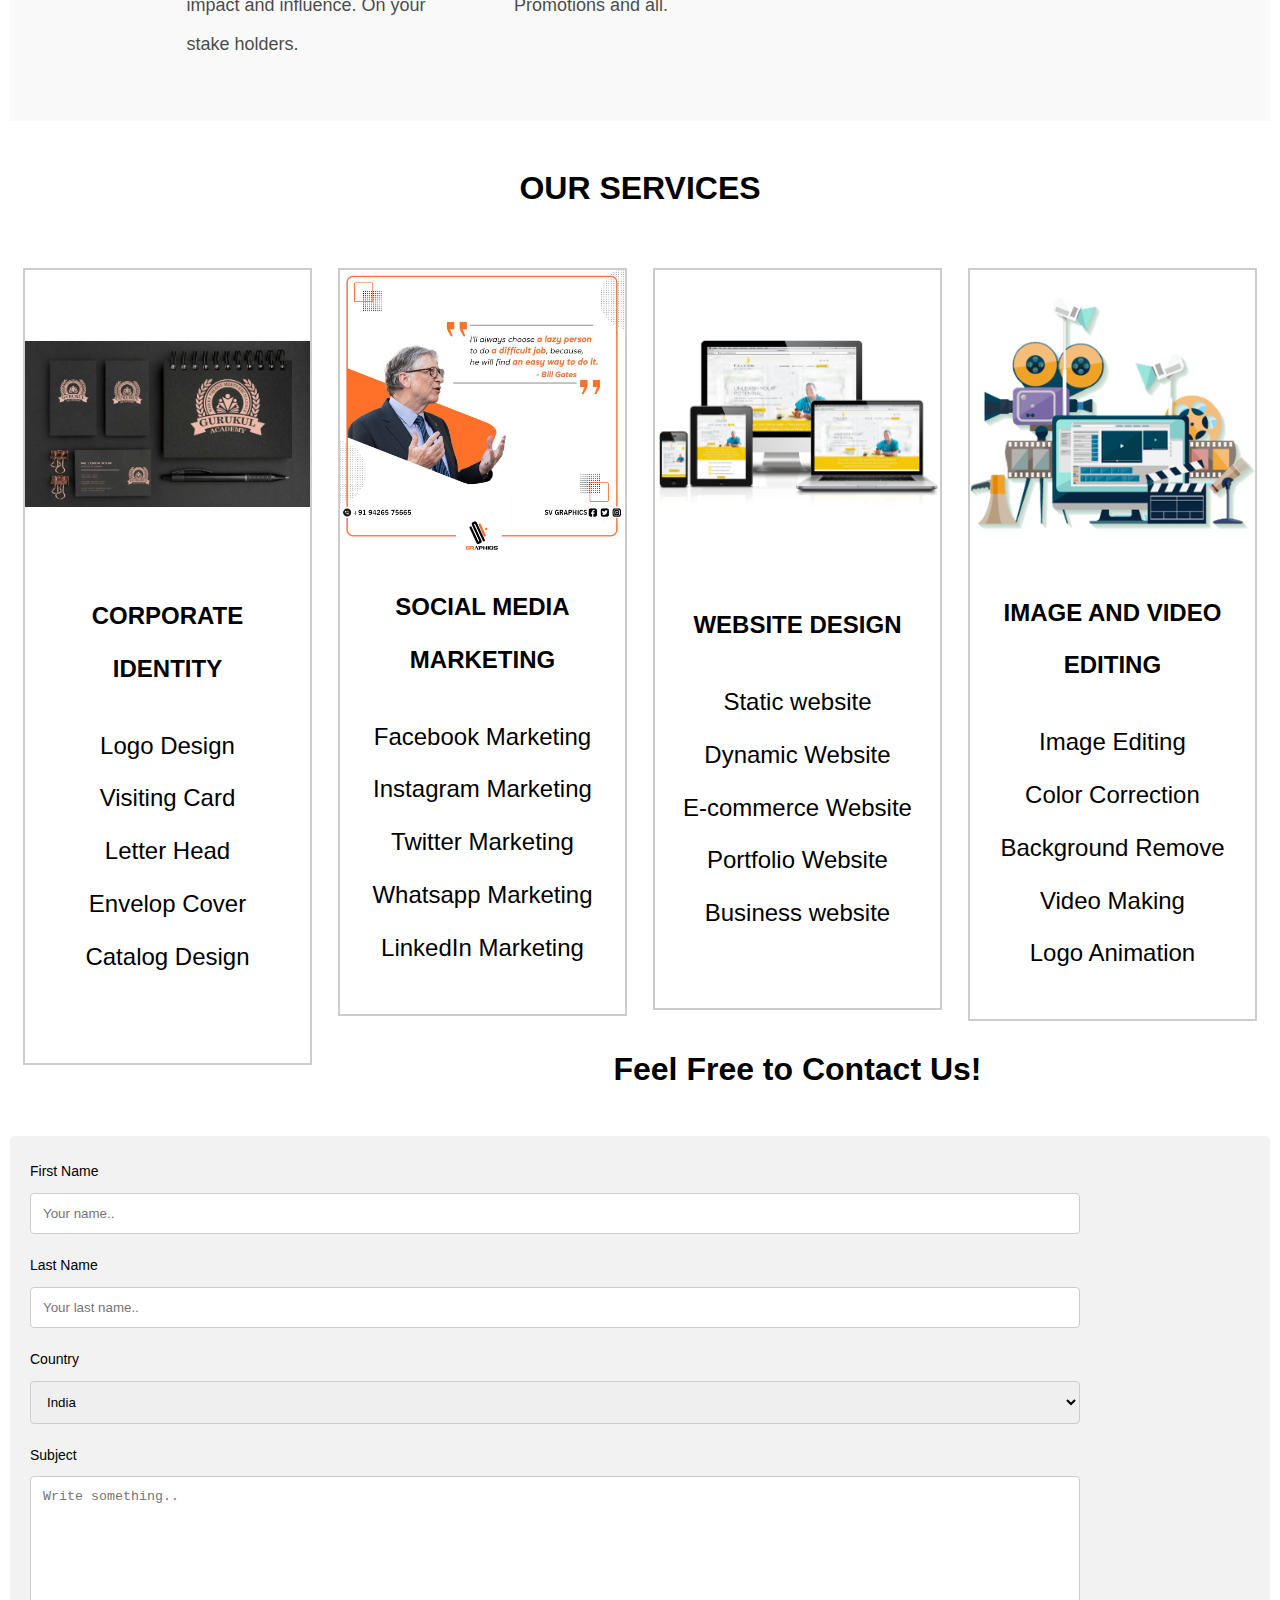
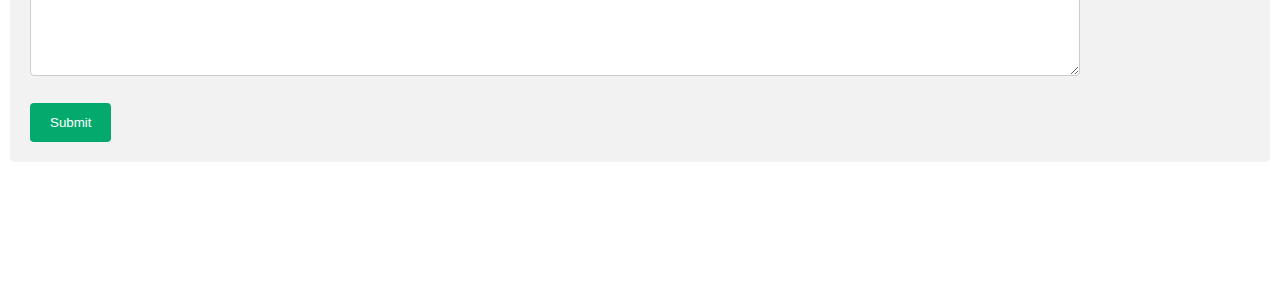
==== commit b2e21818: "Fifth commit" ====
--- a/index.html
+++ b/index.html
@@ -25,7 +25,7 @@
                     <a class = "navbar-a" href="pages/projects.html">Projects</a>
                 </li>
                 <li>
-                    <a class = "navbar-a" href="pages/about.html">About</a>
+                    <a class = "navbar-a" href="#">About</a>
                 </li>
                 <!-- <li>
                     <a class = "navbar-a" href="pages/contact.html">Contact</a>
@@ -136,17 +136,19 @@
             
             <div style="margin-bottom: 40%;">
                 <div class="responsive">
-                    <div class="gallery">
+                    <div class="gallery" >
                       <a target="_blank" href="/Images/logo branding.jpg">
-                        <img src="/Images/logo branding.jpg" alt="CORPORATE IDENTITY" width="600" height="400" style="margin-top: 21%; margin-bottom: 20%;">
-                      </a>
-                      <div class="desc">
-                        <h3>CORPORATE IDENTITY</h3>
-                            Logo Design 
+                        <img src="/Images/logo branding.jpg" alt="CORPORATE IDENTITY" width="600" height="400" style="margin-top: 25%; margin-bottom: 20%;">
+                      </a>
+                      <div class="desc" style="margin-bottom: 14%;">
+                        <b>CORPORATE IDENTITY</b>
+                        <p class="apd">
+                        Logo Design 
                         <br>Visiting Card
                         <br>Letter Head
                         <br>Envelop Cover
                         <br>Catalog Design
+                        </p>
                       </div>
                     </div>
                   </div>
@@ -156,42 +158,48 @@
                         <img src="/Images/10.png" alt="SOCIAL MEDIA MARKETING" width="600" height="400">
                       </a>
                       <div class="desc">
-                        <h3>SOCIAL MEDIA MARKETING</h3>
-                            Facebook Marketing
+                        <b>SOCIAL MEDIA MARKETING</b>
+                        <p class="apd">
+                        Facebook Marketing
                         <br>Instagram Marketing
                         <br>Twitter Marketing
                         <br>Whatsapp Marketing
                         <br>LinkedIn Marketing
+                        </p>
                       </div>
                     </div>
                   </div>
                   <div class="responsive">
                     <div class="gallery">
                       <a target="_blank" href="/Images/website design.png">
-                        <img src="/Images/website design.png" alt="WEBSITE DESIGN" width="600" height="400" style="margin-top: 19%; margin-bottom: 18%;">
-                      </a>
-                      <div class="desc">
-                        <h3>WEBSITE DESIGN</h3>
-                            Static website
+                        <img src="/Images/website design.png" alt="WEBSITE DESIGN" width="600" height="400" style="margin-top: 22%; margin-bottom: 22%;">
+                      </a>
+                      <div class="desc" style="margin-bottom: 10%;">
+                        <b>WEBSITE DESIGN</b>
+                        <p class="apd">
+                        Static website
                         <br>Dynamic Website
                         <br>E-commerce Website
                         <br>Portfolio Website
                         <br>Business website
+                        </p>
                       </div>
                     </div>
                   </div>
                   <div class="responsive">
                     <div class="gallery">
                       <a target="_blank" href="/Images/editing.png">
-                        <img src="/Images/editing.png" alt="IMAGE AND VIDEO EDITING" width="600" height="400" style="margin-top: 10%; margin-bottom: 9%;">
-                      </a>
-                      <div class="desc">
-                        <h3>IMAGE AND VIDEO EDITING</h3>
-                            Image Editing
+                        <img src="/Images/editing.png" alt="IMAGE AND VIDEO EDITING" width="600" height="400" style="margin-top: 10%; margin-bottom: 11%;">
+                      </a>
+                      <div class="desc" >
+                        <b>IMAGE AND VIDEO EDITING</b>
+                        <p class="apd">
+                        Image Editing
                         <br>Color Correction
                         <br>Background Remove
                         <br>Video Making
                         <br>Logo Animation
+                        </p>
                       </div>
                     </div>
                   </div>
--- a/styles/index.css
+++ b/styles/index.css
@@ -417,6 +417,13 @@
   float: left;
   width: 23%;
 }
+b{
+  font-size: x-large;
+}
+
+.apd{
+  font-size: x-large;
+}
 
 @media only screen and (max-width: 900px) {
   .responsive {
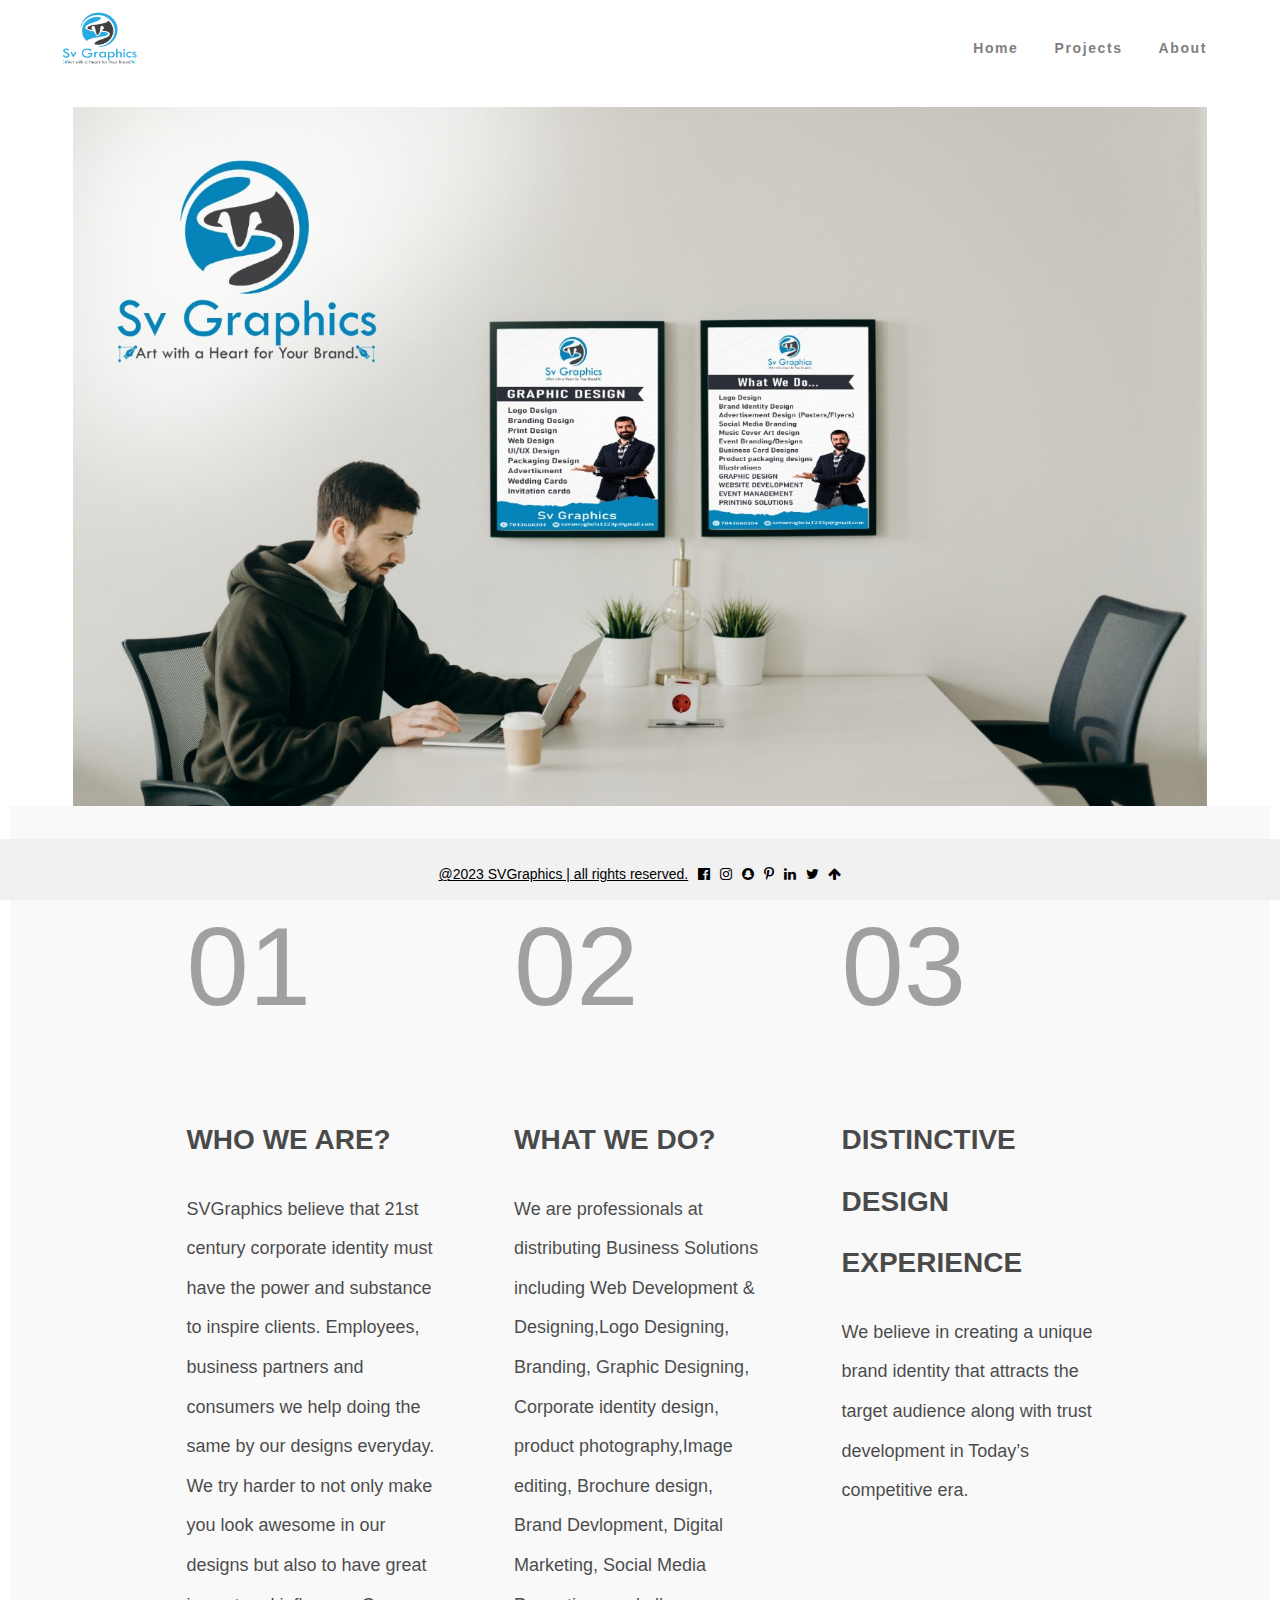
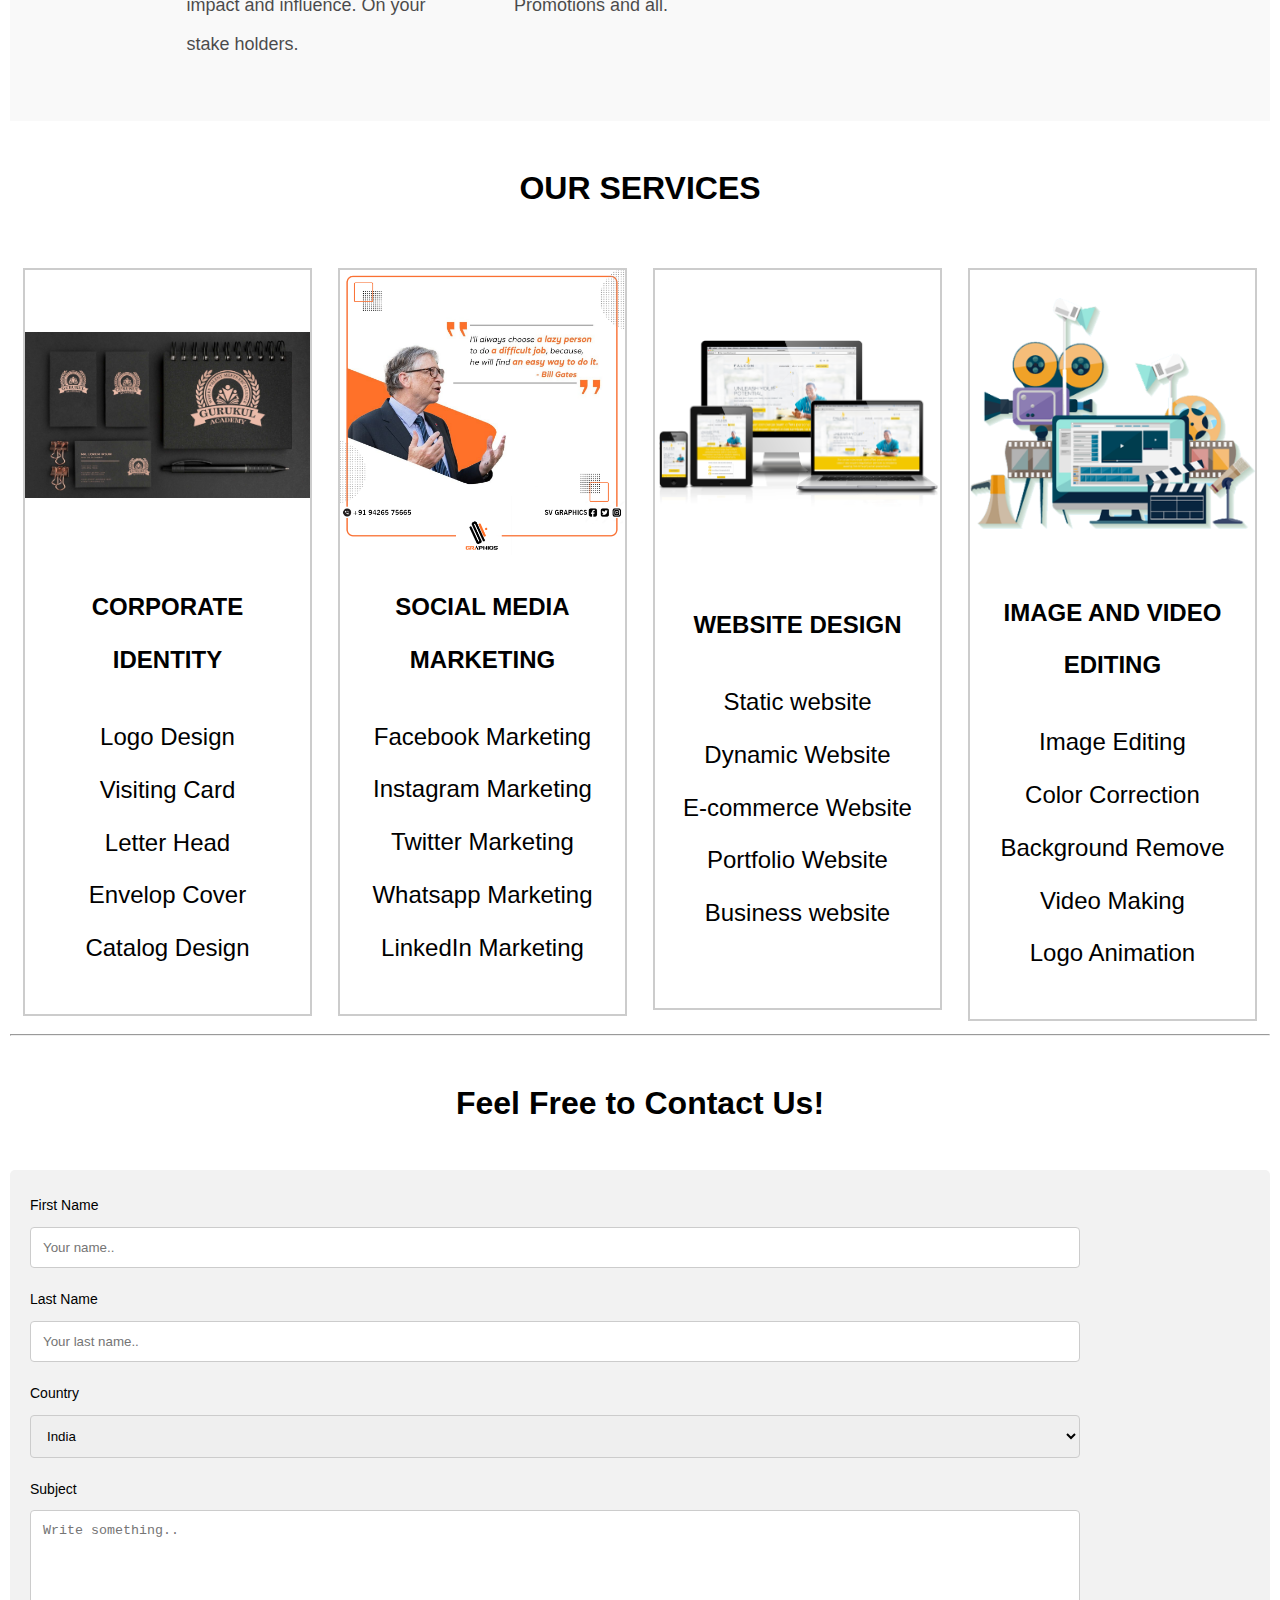
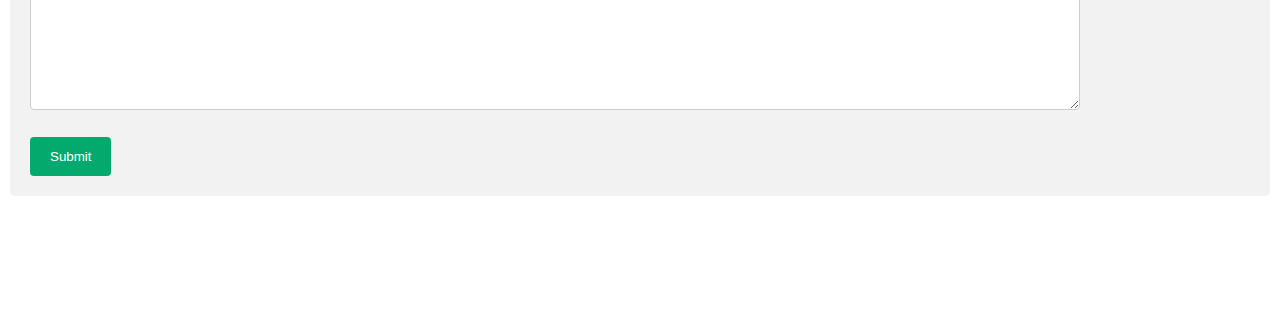
==== commit ad496776: "sixth commit" ====
--- a/index.html
+++ b/index.html
@@ -134,13 +134,13 @@
         
         <p class="services" align="center" id="services">OUR SERVICES</p>
             
-            <div style="margin-bottom: 40%;">
+            <div style="margin-bottom: 50%;">
                 <div class="responsive">
                     <div class="gallery" >
                       <a target="_blank" href="/Images/logo branding.jpg">
-                        <img src="/Images/logo branding.jpg" alt="CORPORATE IDENTITY" width="600" height="400" style="margin-top: 25%; margin-bottom: 20%;">
-                      </a>
-                      <div class="desc" style="margin-bottom: 14%;">
+                        <img src="/Images/logo branding.jpg" alt="CORPORATE IDENTITY" width="600" height="400" style="margin-top: 22%; margin-bottom: 20%;">
+                      </a>
+                      <div class="desc">
                         <b>CORPORATE IDENTITY</b>
                         <p class="apd">
                         Logo Design 
@@ -157,7 +157,7 @@
                       <a target="_blank" href="/Images/10.png">
                         <img src="/Images/10.png" alt="SOCIAL MEDIA MARKETING" width="600" height="400">
                       </a>
-                      <div class="desc">
+                      <div class="desc" >
                         <b>SOCIAL MEDIA MARKETING</b>
                         <p class="apd">
                         Facebook Marketing
@@ -174,7 +174,7 @@
                       <a target="_blank" href="/Images/website design.png">
                         <img src="/Images/website design.png" alt="WEBSITE DESIGN" width="600" height="400" style="margin-top: 22%; margin-bottom: 22%;">
                       </a>
-                      <div class="desc" style="margin-bottom: 10%;">
+                      <div class="desc"style="margin-bottom: 10%;">
                         <b>WEBSITE DESIGN</b>
                         <p class="apd">
                         Static website
@@ -204,7 +204,7 @@
                     </div>
                   </div>
             </div>
-            
+            <br><hr style="display : flex;">
                   <p class="services" align="center" id="services">Feel Free to Contact Us!</p>
                   <div class="containeer" style="display: flex; margin-bottom: 10%;">
                     <form action="/action_page.php">
--- a/styles/index.css
+++ b/styles/index.css
@@ -26,6 +26,7 @@
 }
 
 .fa-bars {
+  padding-top: 8%;
   font-size: 1.5rem;
   color: #000000;
   cursor: pointer;
@@ -67,7 +68,7 @@
 }
 
 .logo{
-  width: 15%;
+  width: 25%;
 }
 @media (min-width: 800px) {
   .nav-main {
@@ -392,6 +393,7 @@
   display: none;
   background-color: white;
   overflow: hidden;
+  height: 100%;
 }
 
 div.gallery {
@@ -416,7 +418,9 @@
   padding: 1%;
   float: left;
   width: 23%;
-}
+  height: 100%;
+}
+
 b{
   font-size: x-large;
 }
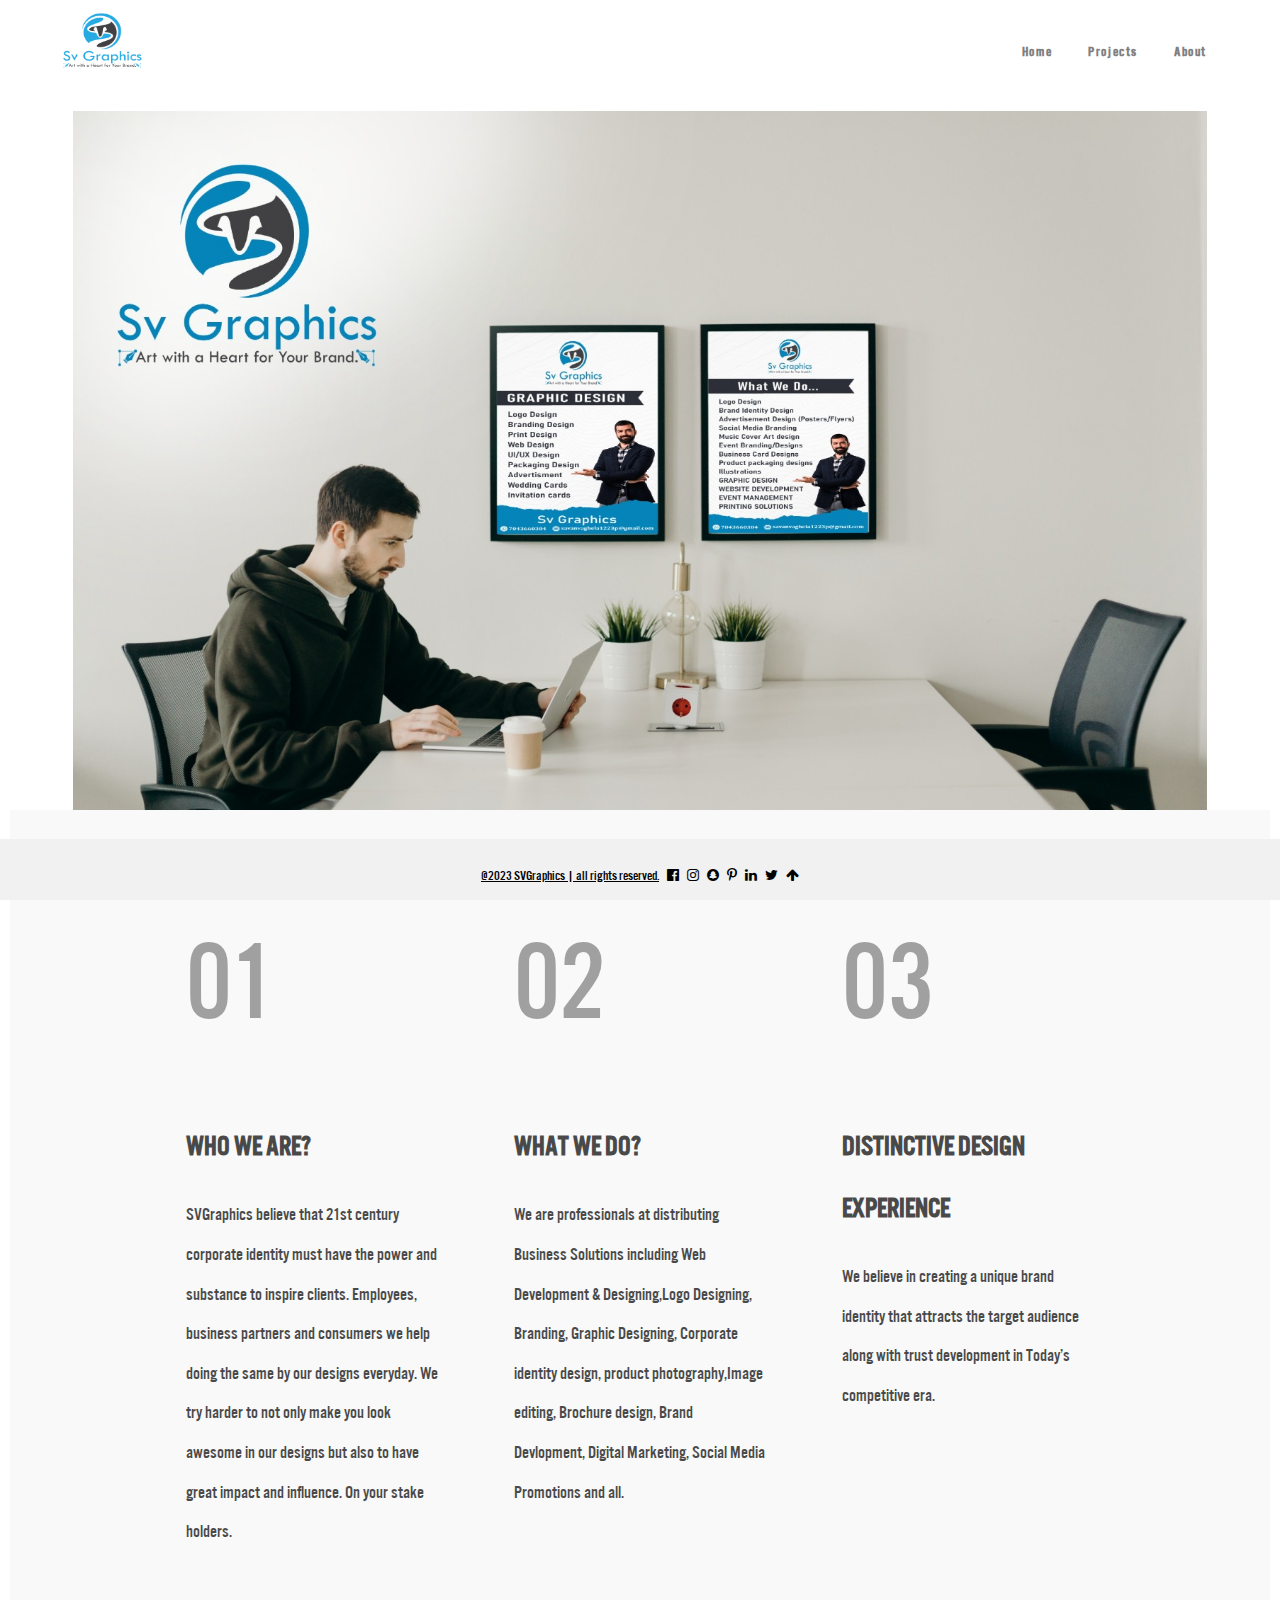
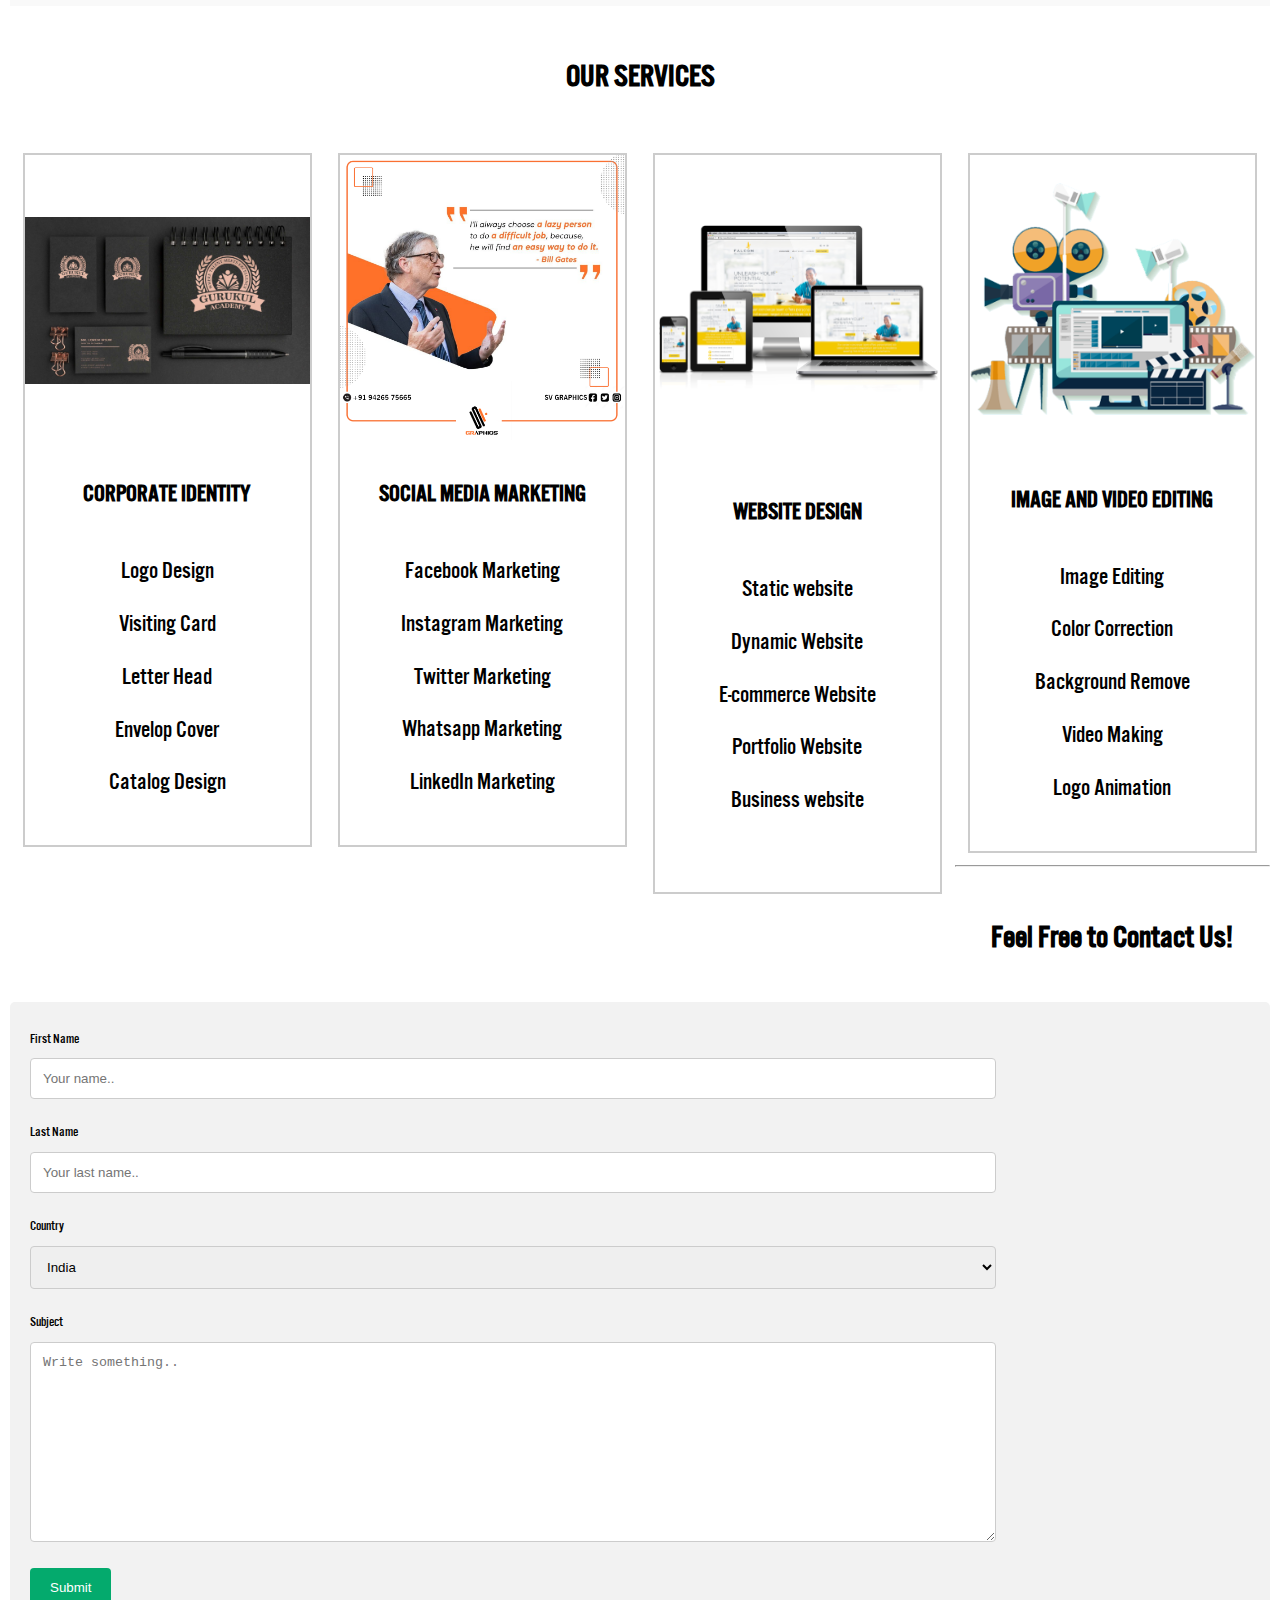
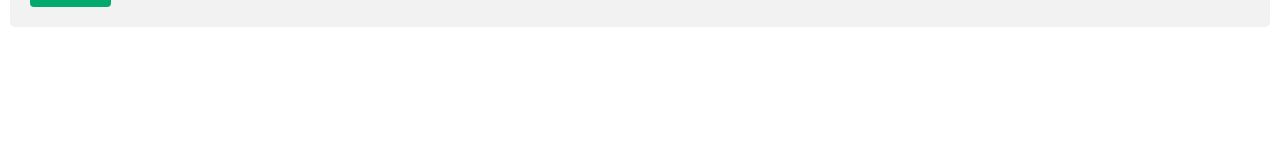
==== commit 7c2c637f: "sixth commit-added social links" ====
--- a/index.html
+++ b/index.html
@@ -231,11 +231,11 @@
         <footer class="footer"> 
             <div class="social-media" align = "center" style="margin-top: 20px;">   
                 <a href="" >@2023 SVGraphics | all rights reserved.</a>
-                <a href="" ><i class="fa fa-facebook-official "></i></a>
-                <a href="" ><i class="fa fa-instagram "></i></a>
+                <a href="https://www.facebook.com/sawan.vaghela.927" ><i class="fa fa-facebook-official "></i></a>
+                <a href="https://www.instagram.com/sv_graphics_02/" ><i class="fa fa-instagram "></i></a>
                 <a href="" ><i class="fa fa-snapchat "></i></a>
                 <a href="" ><i class="fa fa-pinterest-p "></i></a>
-                <a href="" ><i class="fa fa-linkedin "></i></a>
+                <a href="https://www.linkedin.com/in/sv-graphics-854584292/" ><i class="fa fa-linkedin "></i></a>
                 <a href="" ><i class="fa fa-twitter "></i></a>
                 <a href="#" style="align-items: end;"><i class="fa fa-arrow-up"></i></a>
                 <!-- <button class="footerbutton" ><a href="#" class="footerbutton-a" ><i class="fa fa-arrow-up"></i> To the top</a></button> -->
--- a/styles/index.css
+++ b/styles/index.css
@@ -1,7 +1,12 @@
-body {
+@font-face{
+  font-family: AlternateGot;
+  src: url(/fonts/AlternateGotNo3D.ttf);
+  }
+  
+  body {
   margin: 0;
   padding: 0;
-  font-family: sans-serif;
+  font-family: AlternateGot;
   background: white;
   line-height: 2.2;
   font-size: 0.875rem;
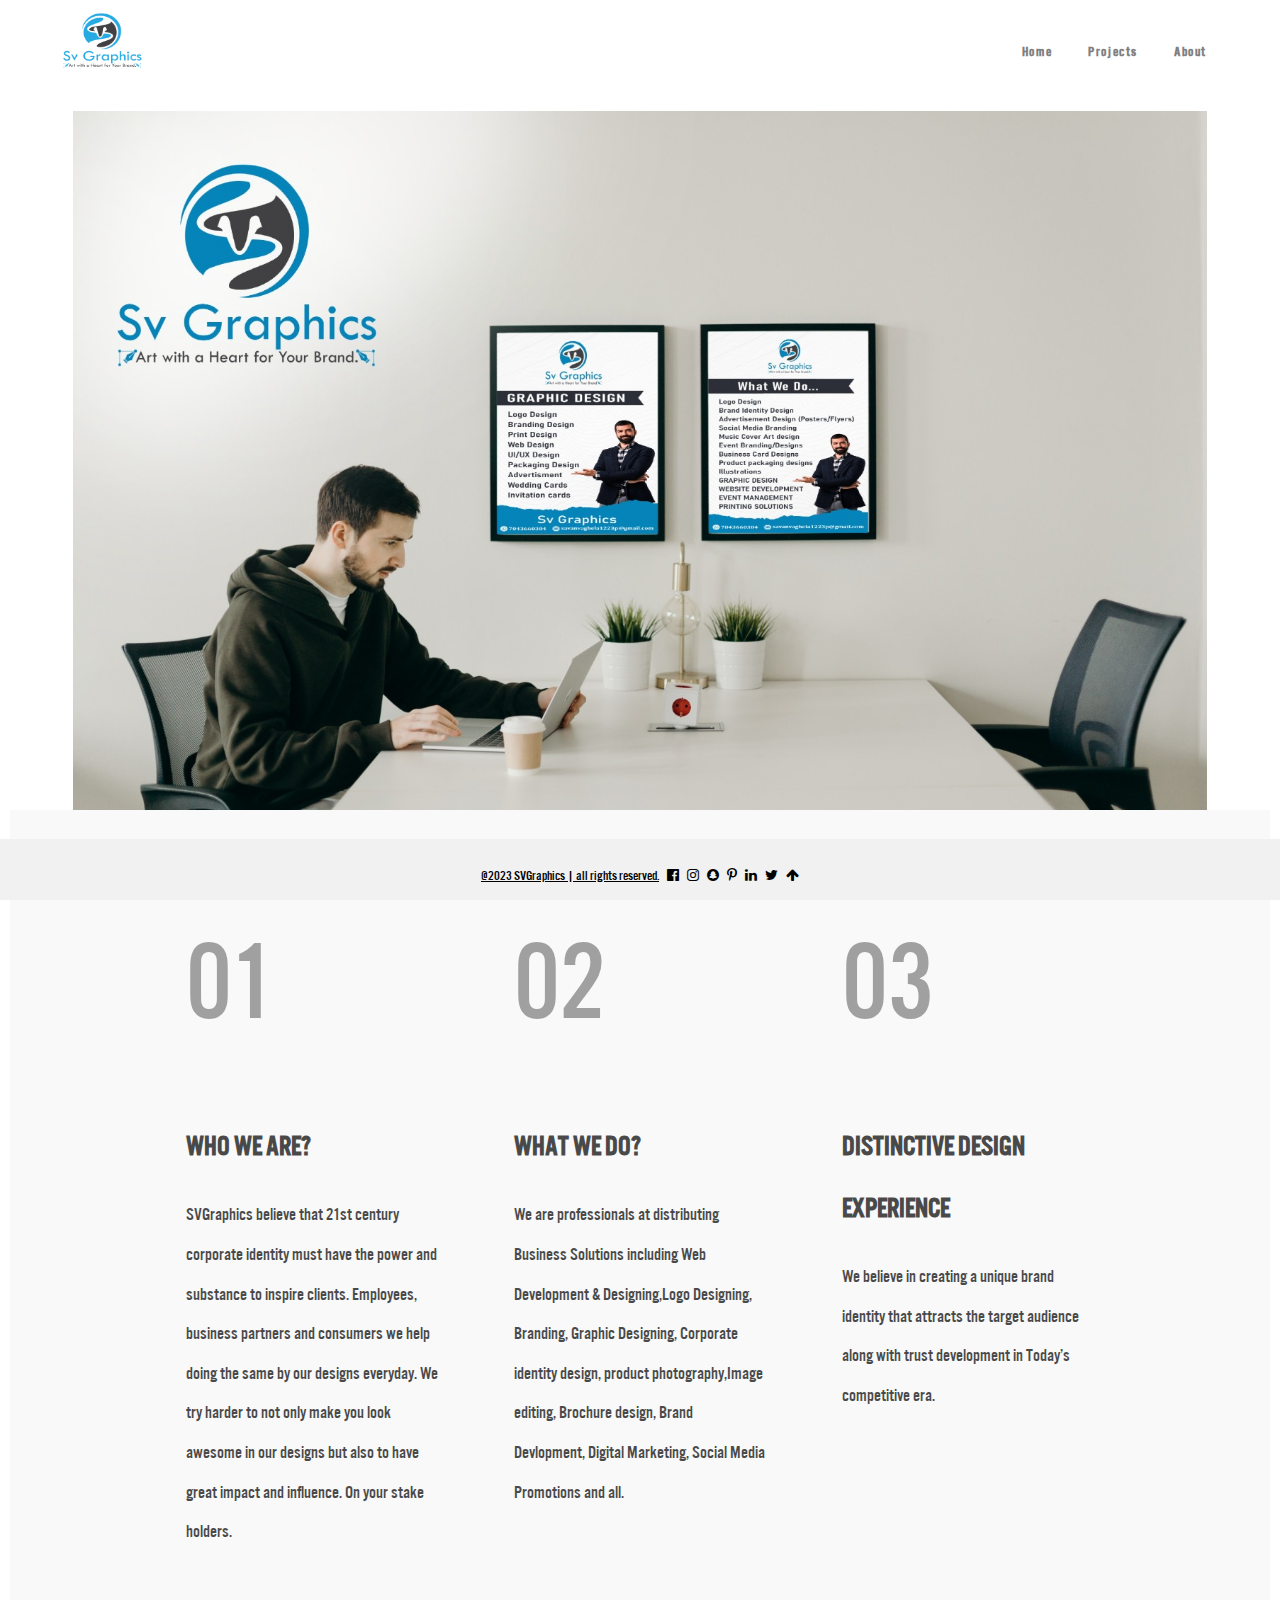
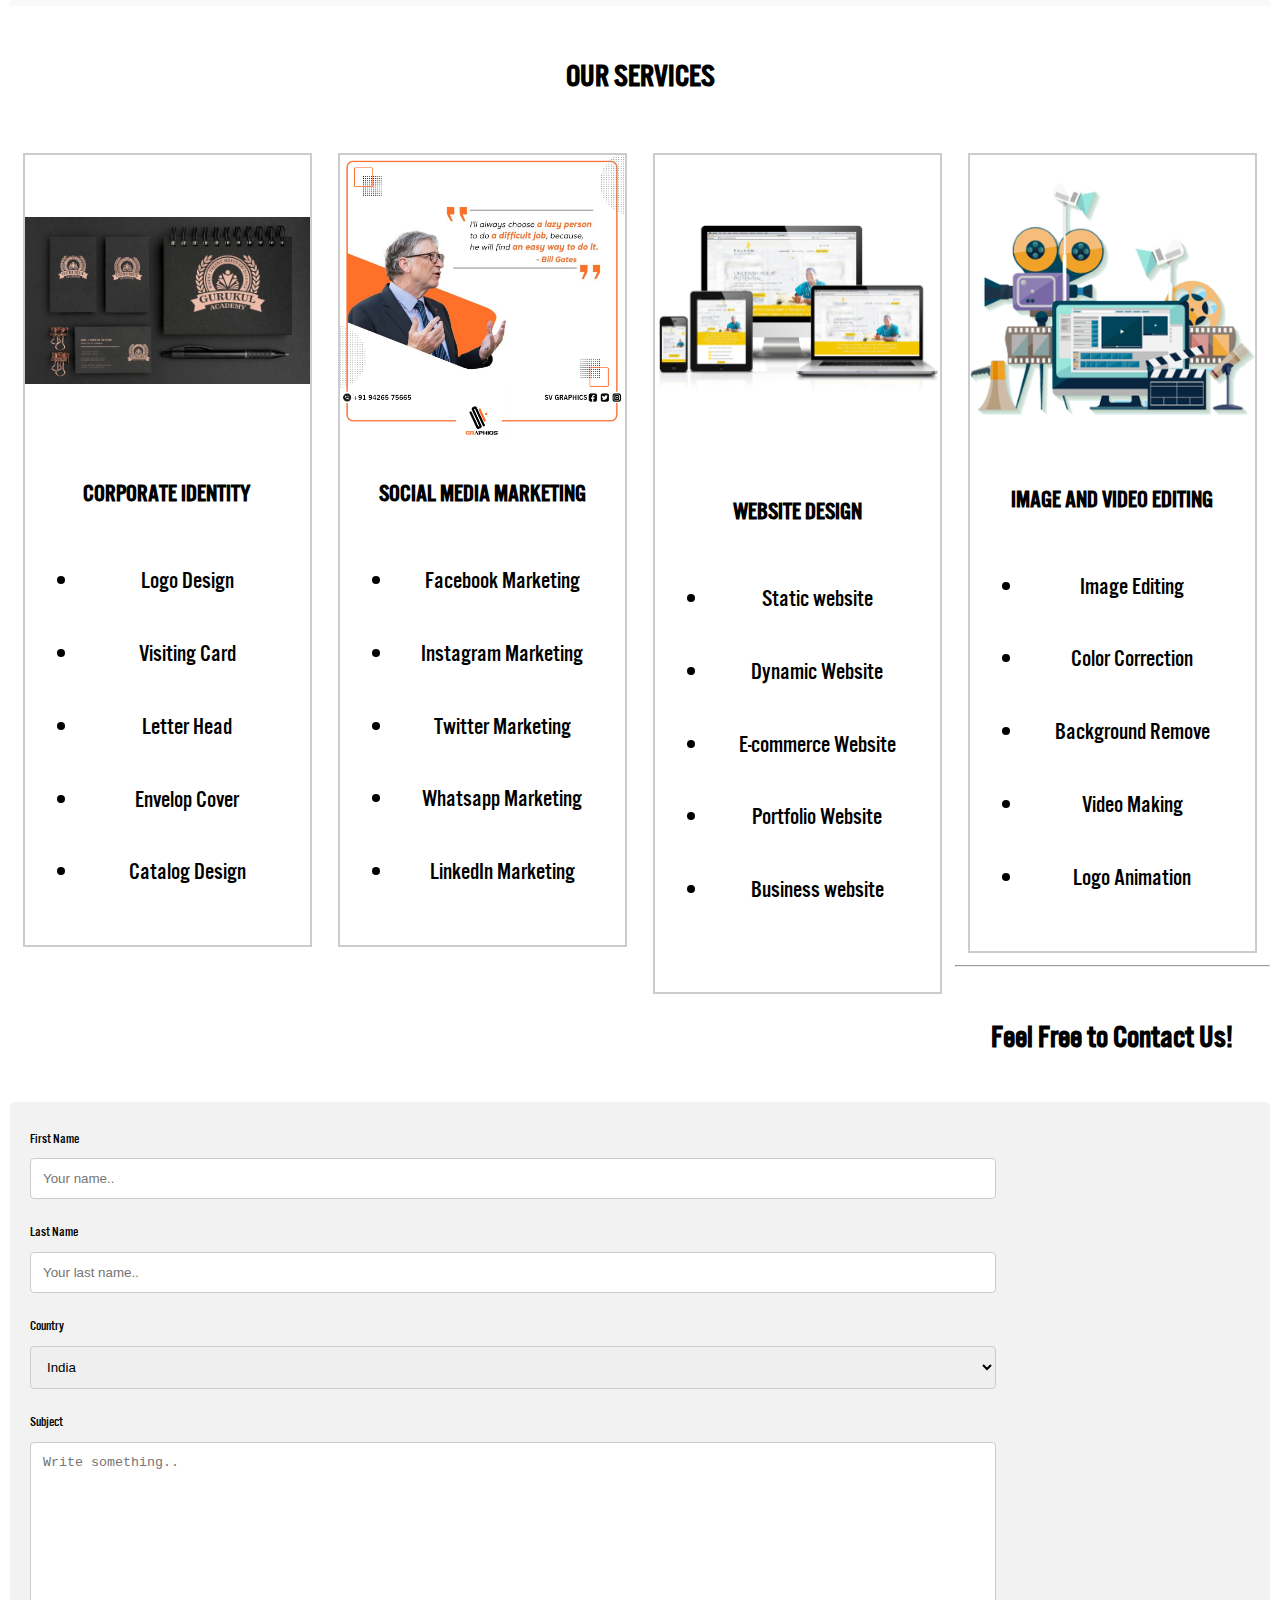
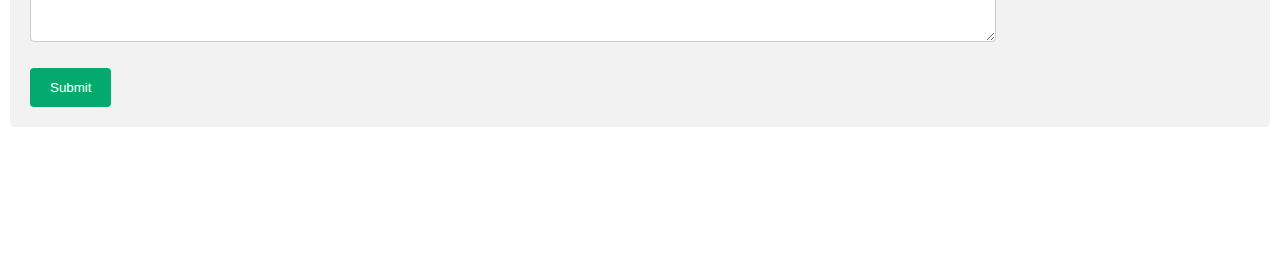
==== commit 29a1cfa6: "sixth commit-updated work cards" ====
--- a/index.html
+++ b/index.html
@@ -143,11 +143,13 @@
                       <div class="desc">
                         <b>CORPORATE IDENTITY</b>
                         <p class="apd">
-                        Logo Design 
-                        <br>Visiting Card
-                        <br>Letter Head
-                        <br>Envelop Cover
-                        <br>Catalog Design
+                          <ul style="list-style-type:disc; font-size: x-large;">
+                            <li>Logo Design </li>
+                            <li>Visiting Card</li>
+                            <li>Letter Head</li>
+                            <li>Envelop Cover</li>
+                            <li>Catalog Design</li>
+                          </ul>
                         </p>
                       </div>
                     </div>
@@ -160,11 +162,13 @@
                       <div class="desc" >
                         <b>SOCIAL MEDIA MARKETING</b>
                         <p class="apd">
-                        Facebook Marketing
-                        <br>Instagram Marketing
-                        <br>Twitter Marketing
-                        <br>Whatsapp Marketing
-                        <br>LinkedIn Marketing
+                          <ul style="list-style-type:disc; font-size: x-large;">
+                            <li>Facebook Marketing</li>
+                        <li>Instagram Marketing</li>
+                        <li>Twitter Marketing</li>
+                        <li>Whatsapp Marketing</li>
+                        <li>LinkedIn Marketing</li>
+                      </ul>
                         </p>
                       </div>
                     </div>
@@ -177,12 +181,14 @@
                       <div class="desc"style="margin-bottom: 10%;">
                         <b>WEBSITE DESIGN</b>
                         <p class="apd">
-                        Static website
-                        <br>Dynamic Website
-                        <br>E-commerce Website
-                        <br>Portfolio Website
-                        <br>Business website
-                        </p>
+                          <ul style="list-style-type:disc; font-size: x-large;">
+                            <li>Static website</li>
+                            <li>Dynamic Website</li>
+                            <li>E-commerce Website</li>
+                            <li>Portfolio Website</li>
+                            <li>Business website</li>
+                          </ul>
+                        </p>  
                       </div>
                     </div>
                   </div>
@@ -194,11 +200,13 @@
                       <div class="desc" >
                         <b>IMAGE AND VIDEO EDITING</b>
                         <p class="apd">
-                        Image Editing
-                        <br>Color Correction
-                        <br>Background Remove
-                        <br>Video Making
-                        <br>Logo Animation
+                        <ul style="list-style-type:disc; font-size: x-large;">
+                          <li>Image Editing</li>
+                            <li>Color Correction</li>
+                            <li>Background Remove</li>
+                            <li>Video Making</li>
+                            <li>Logo Animation</li>
+                        </ul>
                         </p>
                       </div>
                     </div>
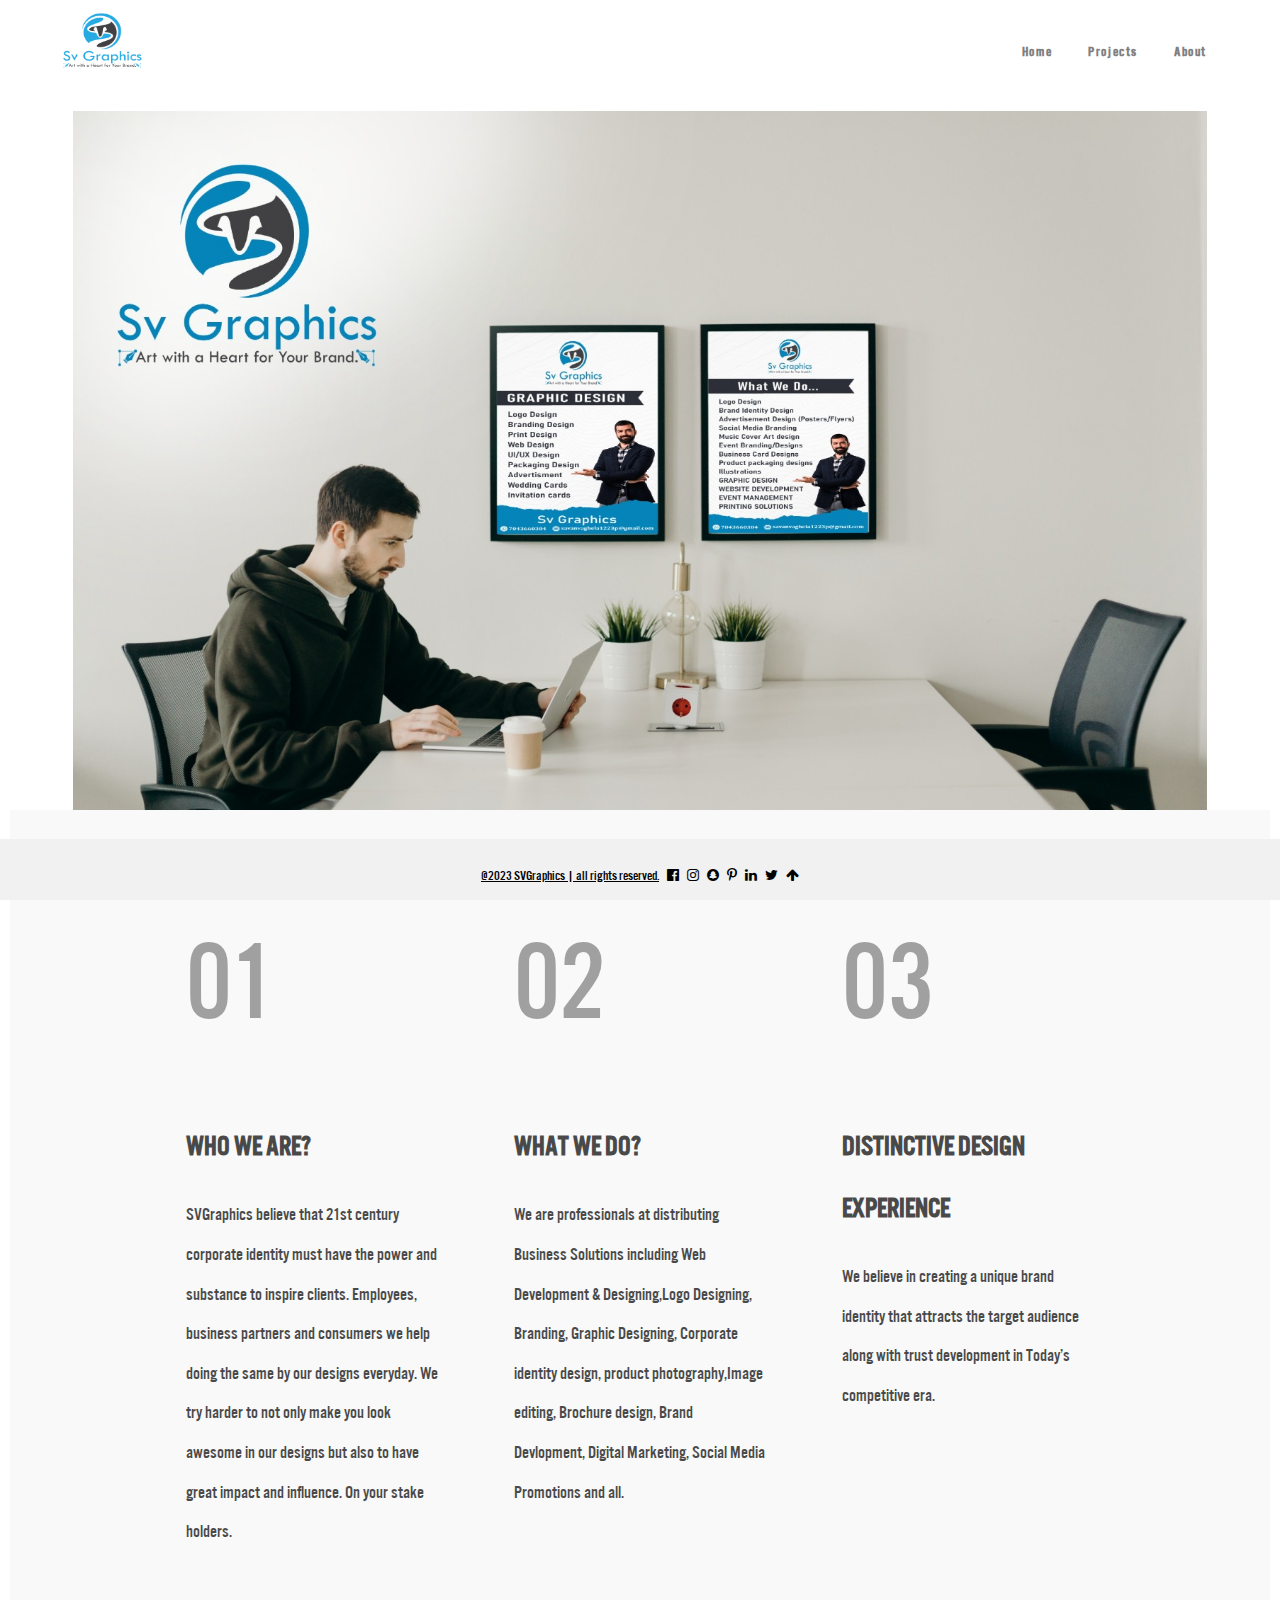
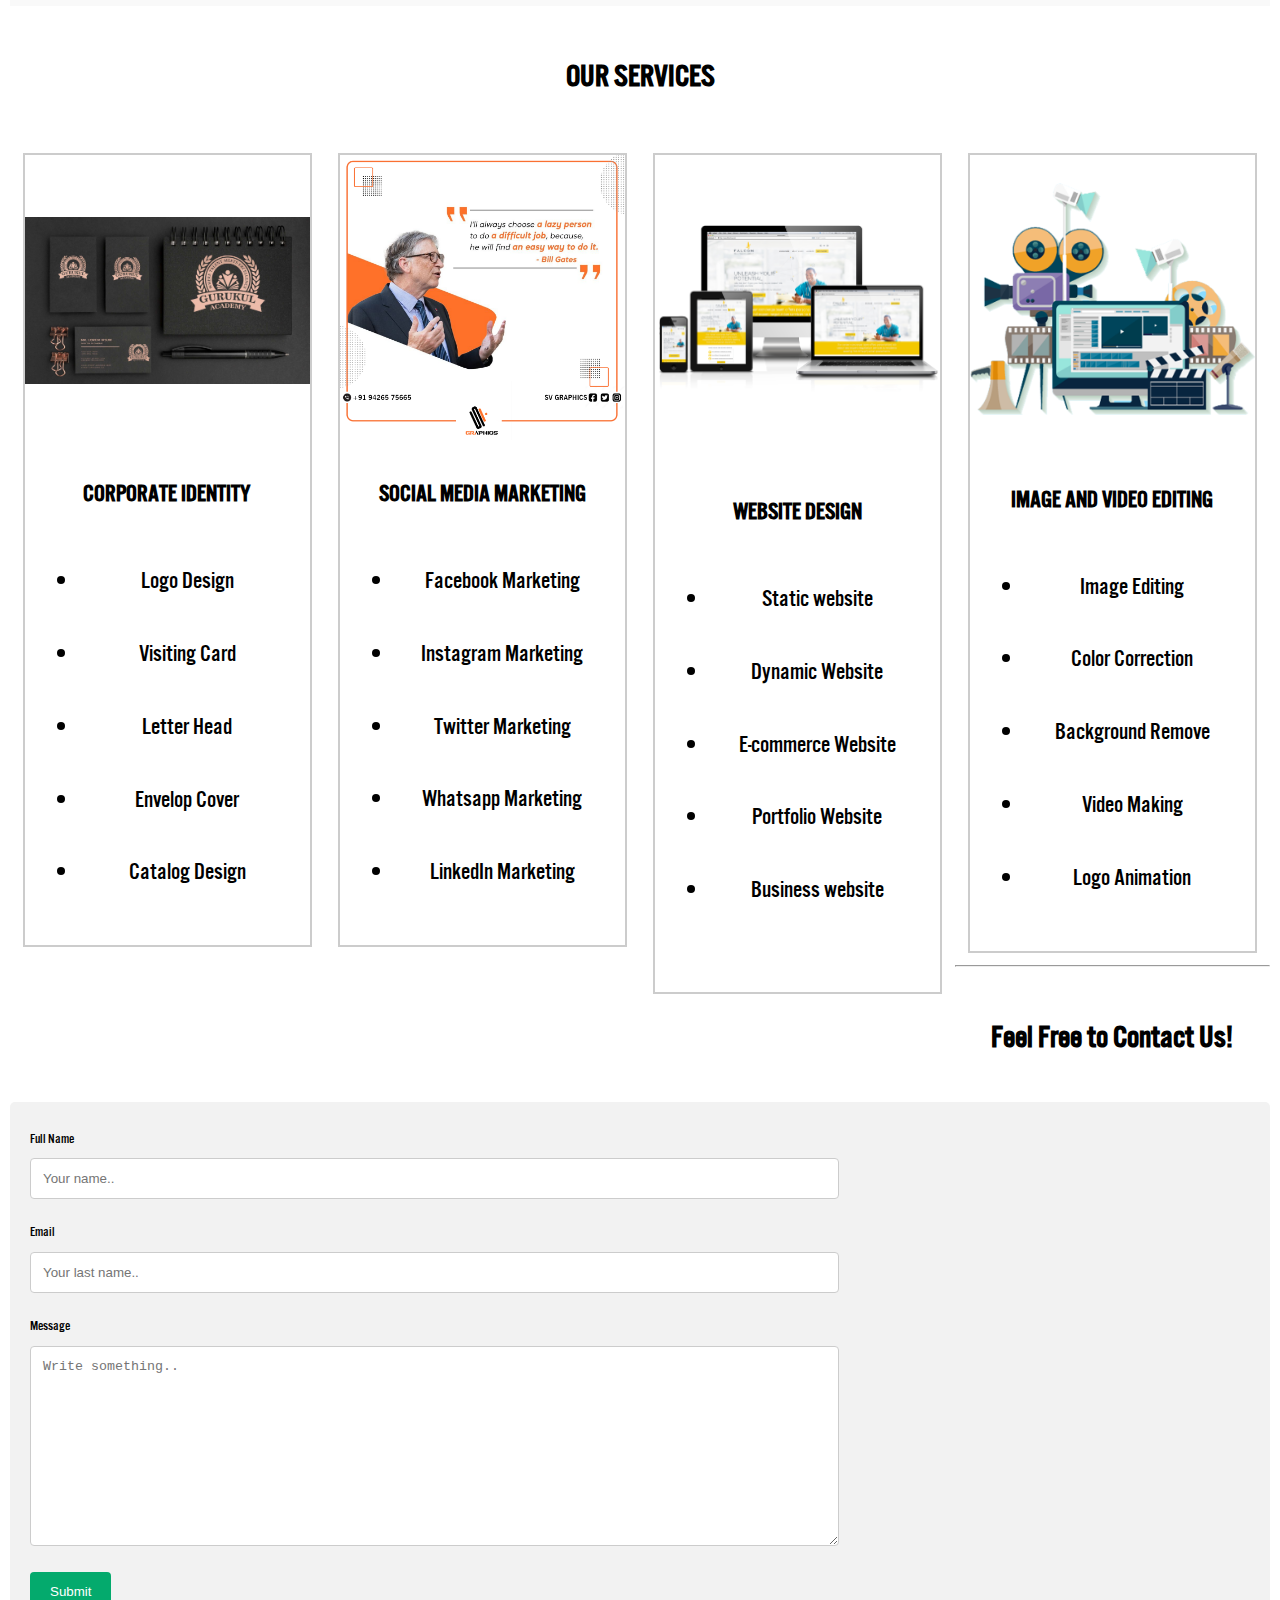
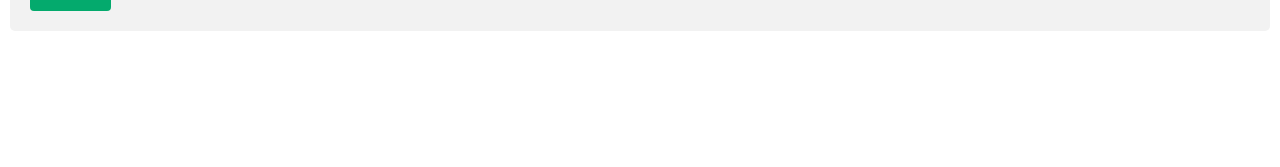
==== commit 715683ff: "sixth commit-updated form" ====
--- a/index.html
+++ b/index.html
@@ -215,25 +215,25 @@
             <br><hr style="display : flex;">
                   <p class="services" align="center" id="services">Feel Free to Contact Us!</p>
                   <div class="containeer" style="display: flex; margin-bottom: 10%;">
-                    <form action="/action_page.php">
-                      <label for="fname">First Name</label>
-                      <input type="text" id="fname" name="firstname" placeholder="Your name..">
-                  
-                      <label for="lname">Last Name</label>
-                      <input type="text" id="lname" name="lastname" placeholder="Your last name..">
-                  
-                      <label for="country">Country</label>
+                    <form  method="post">
+                      <label for="name">Full Name</label>
+                      <input type="text" id="name" name="name" placeholder="Your name..">
+                  
+                      <label for="email">Email</label>
+                      <input type="text" id="email" name="email" placeholder="Your last name..">
+                  
+                      <!-- <label for="country">Country</label>
                       <select id="country" name="country">
                         <option value="India">India</option>
                         <option value="canada">Canada</option>
                         <option value="usa">USA</option>
                         <option value="Australia">Australia</option>
-                      </select>
-                  
-                      <label for="subject">Subject</label>
-                      <textarea id="subject" name="subject" placeholder="Write something.." style="height:200px"></textarea>
-                  
-                      <input type="submit" value="Submit">
+                      </select> -->
+                  
+                      <label for="message">Message</label>
+                      <textarea id="message" name="message" placeholder="Write something.." style="height:200px"></textarea>
+                  
+                      <input type="submit" value="Submit" >
                     </form>
                 </div>
         <footer class="footer"> 
